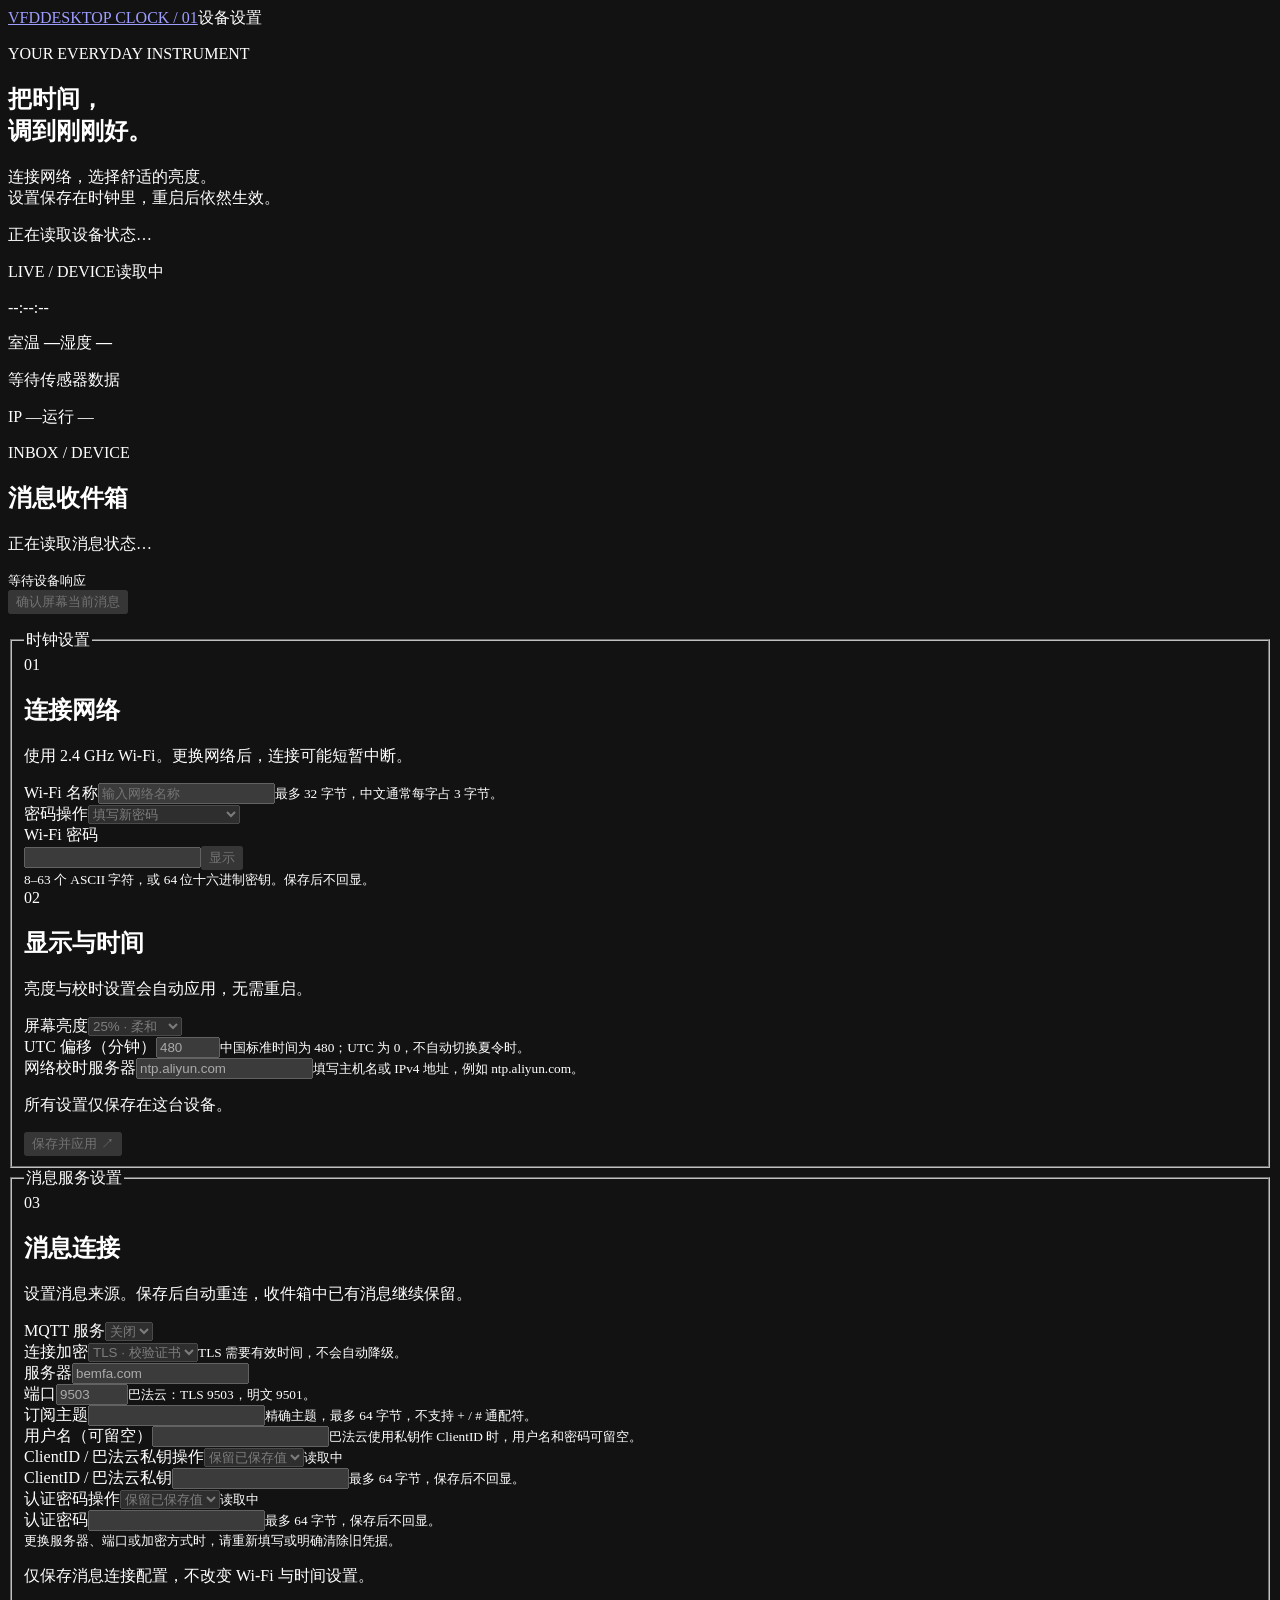
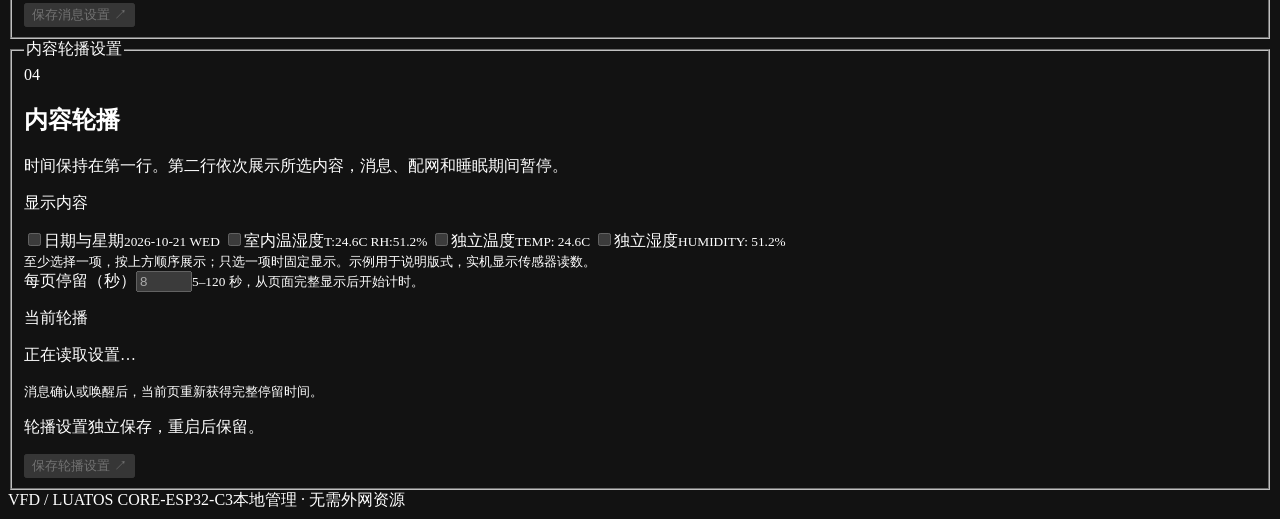
==== web/index.html @ 8df6ee5a "feat(时钟): 实现模块化固件、网页管理与消息轮播 实现时钟校时、AHT10 采样、VFD 动画与睡眠唤醒、本地配网、MQTT 消息确认及内容轮播管理。 包含主机测试、网页交互测试和离线动画预览；" ====
<!doctype html>
<html lang="zh-CN">
<head><meta charset="utf-8"><meta name="viewport" content="width=device-width,initial-scale=1"><meta name="color-scheme" content="dark"><title>VFD · 桌面时钟</title><link rel="stylesheet" href="/style.css"><script src="/app.js" defer></script></head>
<body>
<main>
  <header><a class="brand" href="/">VFD<span>DESKTOP CLOCK / 01</span></a><span class="tag">设备设置</span></header>
  <section class="overview" aria-labelledby="title">
    <div class="intro"><p class="eyebrow">YOUR EVERYDAY INSTRUMENT</p><h1 id="title">把时间，<br>调到刚刚好。</h1><p class="description">连接网络，选择舒适的亮度。<br>设置保存在时钟里，重启后依然生效。</p><p id="connection" class="connection" role="status">正在读取设备状态…</p></div>
    <div class="instrument" aria-label="设备实时状态"><div class="instrument-top"><span>LIVE / DEVICE</span><span id="network-label">读取中</span></div><p id="clock" class="clock">--:--:--</p><div class="readings"><span>室温 <strong id="temperature">—</strong></span><span>湿度 <strong id="humidity">—</strong></span></div><p id="sensor-note" class="instrument-note">等待传感器数据</p><div class="instrument-bottom"><span id="address">IP —</span><span id="uptime">运行 —</span></div></div>
  </section>
  <section class="message-panel" aria-labelledby="messages-title"><div><p class="eyebrow">INBOX / DEVICE</p><h2 id="messages-title">消息收件箱</h2><p id="mqtt-status" role="status">正在读取消息状态…</p><small id="message-status">等待设备响应</small></div><div class="message-actions"><button type="button" id="ack-message" disabled>确认屏幕当前消息</button><p id="ack-result" role="status" aria-live="polite"></p></div></section>
  <form id="settings" autocomplete="off">
    <fieldset id="fields" disabled><legend class="sr-only">时钟设置</legend>
      <section class="setting-section" aria-labelledby="network-title"><div class="section-heading"><span class="number">01</span><div><h2 id="network-title">连接网络</h2><p>使用 2.4 GHz Wi-Fi。更换网络后，连接可能短暂中断。</p></div></div>
        <div class="inputs"><div class="field"><label for="ssid">Wi-Fi 名称</label><input id="ssid" name="ssid" maxlength="32" required autocomplete="off" placeholder="输入网络名称"><small>最多 32 字节，中文通常每字占 3 字节。</small></div><div class="field"><label for="password-mode">密码操作</label><select id="password-mode" name="password_mode"><option value="replace">填写新密码</option><option value="keep">保留已保存的密码</option><option value="open">连接无密码的开放网络</option></select></div><div class="field wide" id="password-field"><label for="password">Wi-Fi 密码</label><div class="password-input"><input id="password" type="password" name="password" maxlength="64" autocomplete="new-password"><button type="button" id="toggle-password" aria-controls="password" aria-pressed="false">显示</button></div><small>8–63 个 ASCII 字符，或 64 位十六进制密钥。保存后不回显。</small></div></div>
      </section>
      <section class="setting-section" aria-labelledby="display-title"><div class="section-heading"><span class="number">02</span><div><h2 id="display-title">显示与时间</h2><p>亮度与校时设置会自动应用，无需重启。</p></div></div>
        <div class="inputs"><div class="field"><label for="brightness">屏幕亮度</label><select id="brightness" name="brightness"><option value="1">25% · 柔和</option><option value="2">50% · 日常</option><option value="3">75% · 明亮</option><option value="4">100% · 最亮</option></select></div><div class="field"><label for="offset">UTC 偏移（分钟）</label><input id="offset" name="offset" type="number" min="-720" max="840" step="1" value="480" required><small>中国标准时间为 480；UTC 为 0，不自动切换夏令时。</small></div><div class="field wide"><label for="ntp">网络校时服务器</label><input id="ntp" name="ntp" maxlength="63" value="ntp.aliyun.com" required spellcheck="false" autocapitalize="none"><small>填写主机名或 IPv4 地址，例如 ntp.aliyun.com。</small></div></div>
      </section>
      <div class="save-bar"><p id="result" role="status" aria-live="polite">所有设置仅保存在这台设备。</p><button class="primary" type="submit" id="save">保存并应用 <span aria-hidden="true">↗</span></button></div>
    </fieldset>
  </form>

  <form id="mqtt-settings" autocomplete="off">
    <fieldset id="mqtt-fields" disabled><legend class="sr-only">消息服务设置</legend>
      <section class="setting-section" aria-labelledby="mqtt-title"><div class="section-heading"><span class="number">03</span><div><h2 id="mqtt-title">消息连接</h2><p>设置消息来源。保存后自动重连，收件箱中已有消息继续保留。</p></div></div>
        <div class="inputs">
          <div class="field"><label for="mqtt-enabled">MQTT 服务</label><select id="mqtt-enabled"><option value="0">关闭</option><option value="1">启用</option></select></div>
          <div class="field"><label for="mqtt-tls">连接加密</label><select id="mqtt-tls"><option value="1">TLS · 校验证书</option><option value="0">明文 TCP</option></select><small>TLS 需要有效时间，不会自动降级。</small></div>
          <div class="field"><label for="mqtt-host">服务器</label><input id="mqtt-host" maxlength="63" required spellcheck="false" autocapitalize="none" value="bemfa.com"></div>
          <div class="field"><label for="mqtt-port">端口</label><input id="mqtt-port" type="number" min="1" max="65535" step="1" value="9503" required><small>巴法云：TLS 9503，明文 9501。</small></div>
          <div class="field wide"><label for="mqtt-topic">订阅主题</label><input id="mqtt-topic" maxlength="64" spellcheck="false" autocapitalize="none"><small>精确主题，最多 64 字节，不支持 + / # 通配符。</small></div>
          <div class="field wide"><label for="mqtt-username">用户名（可留空）</label><input id="mqtt-username" maxlength="64" spellcheck="false" autocapitalize="none"><small>巴法云使用私钥作 ClientID 时，用户名和密码可留空。</small></div>
          <div class="field"><label for="mqtt-client-id-mode">ClientID / 巴法云私钥操作</label><select id="mqtt-client-id-mode"><option value="keep">保留已保存值</option><option value="replace">填写新值</option><option value="clear">清除</option></select><small id="mqtt-client-id-note">读取中</small></div>
          <div class="field" id="mqtt-client-id-field"><label for="mqtt-client-id">ClientID / 巴法云私钥</label><input id="mqtt-client-id" type="password" maxlength="64" autocomplete="new-password"><small>最多 64 字节，保存后不回显。</small></div>
          <div class="field"><label for="mqtt-password-mode">认证密码操作</label><select id="mqtt-password-mode"><option value="keep">保留已保存值</option><option value="replace">填写新值</option><option value="clear">清除</option></select><small id="mqtt-password-note">读取中</small></div>
          <div class="field" id="mqtt-password-field"><label for="mqtt-password">认证密码</label><input id="mqtt-password" type="password" maxlength="64" autocomplete="new-password"><small>最多 64 字节，保存后不回显。</small></div>
          <small class="wide">更换服务器、端口或加密方式时，请重新填写或明确清除旧凭据。</small>
        </div>
      </section>
      <div class="save-bar"><p id="mqtt-result" role="status" aria-live="polite">仅保存消息连接配置，不改变 Wi-Fi 与时间设置。</p><button class="primary" type="submit" id="mqtt-save">保存消息设置 <span aria-hidden="true">↗</span></button></div>
    </fieldset>
  </form>
  <form id="rotation-settings" autocomplete="off">
    <fieldset id="rotation-fields" disabled><legend class="sr-only">内容轮播设置</legend>
      <section class="setting-section" aria-labelledby="rotation-title"><div class="section-heading"><span class="number">04</span><div><h2 id="rotation-title">内容轮播</h2><p>时间保持在第一行。第二行依次展示所选内容，消息、配网和睡眠期间暂停。</p></div></div>
        <div class="inputs">
          <div class="field wide"><p class="field-label" id="rotation-pages-label">显示内容</p><div class="page-options" role="group" aria-labelledby="rotation-pages-label">
            <label class="page-option" for="page-date"><input type="checkbox" id="page-date" value="1"><span>日期与星期<small>2026-10-21 WED</small></span></label>
            <label class="page-option" for="page-indoor"><input type="checkbox" id="page-indoor" value="2"><span>室内温湿度<small>T:24.6C RH:51.2%</small></span></label>
            <label class="page-option" for="page-temperature"><input type="checkbox" id="page-temperature" value="4"><span>独立温度<small>TEMP: 24.6C</small></span></label>
            <label class="page-option" for="page-humidity"><input type="checkbox" id="page-humidity" value="8"><span>独立湿度<small>HUMIDITY: 51.2%</small></span></label>
          </div><small>至少选择一项，按上方顺序展示；只选一项时固定显示。示例用于说明版式，实机显示传感器读数。</small></div>
          <div class="field"><label for="rotation-hold">每页停留（秒）</label><input id="rotation-hold" type="number" min="5" max="120" step="1" value="8" required><small>5–120 秒，从页面完整显示后开始计时。</small></div>
          <div class="field"><p class="field-label">当前轮播</p><p id="rotation-status" role="status">正在读取设置…</p><small>消息确认或唤醒后，当前页重新获得完整停留时间。</small></div>
        </div>
      </section>
      <div class="save-bar"><p id="rotation-result" role="status" aria-live="polite">轮播设置独立保存，重启后保留。</p><button class="primary" type="submit" id="rotation-save">保存轮播设置 <span aria-hidden="true">↗</span></button></div>
    </fieldset>
  </form>
  <footer><span>VFD / LUATOS CORE-ESP32-C3</span><span>本地管理 · 无需外网资源</span></footer>
</main>
</body></html>
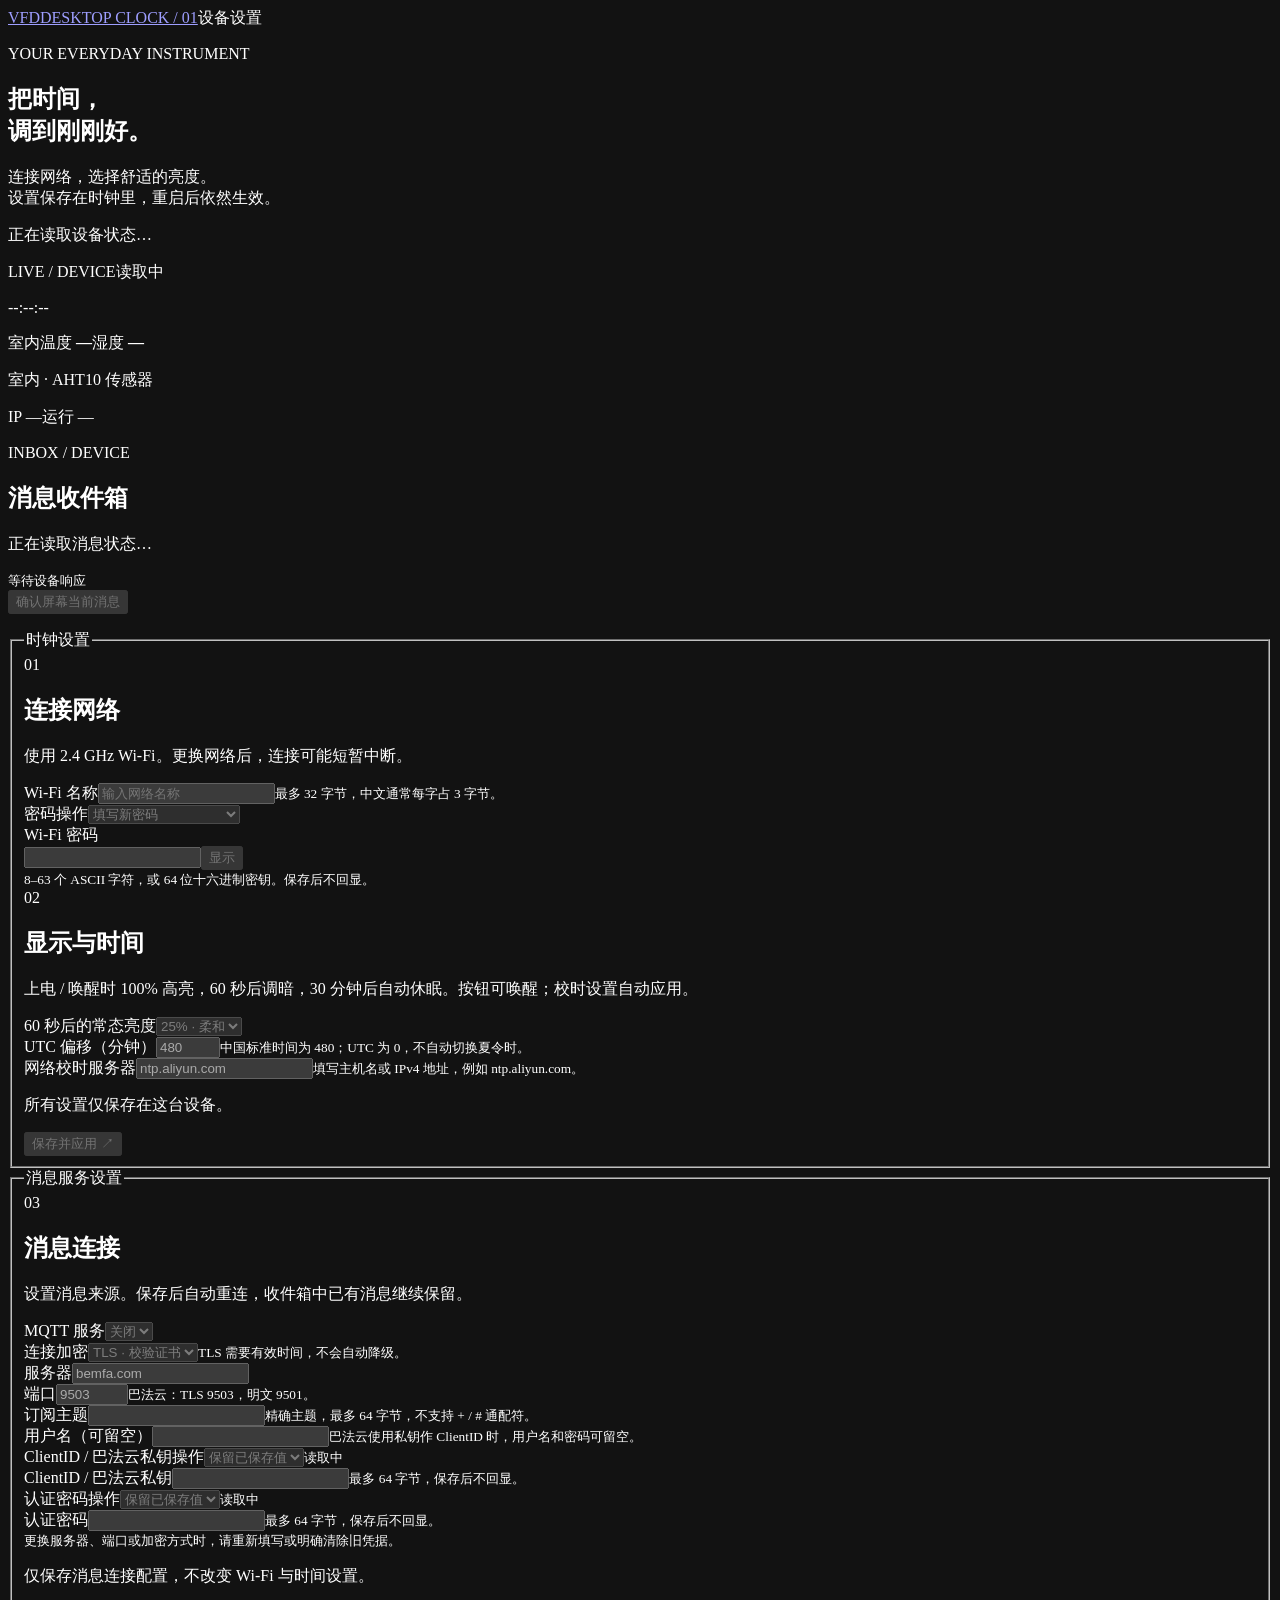
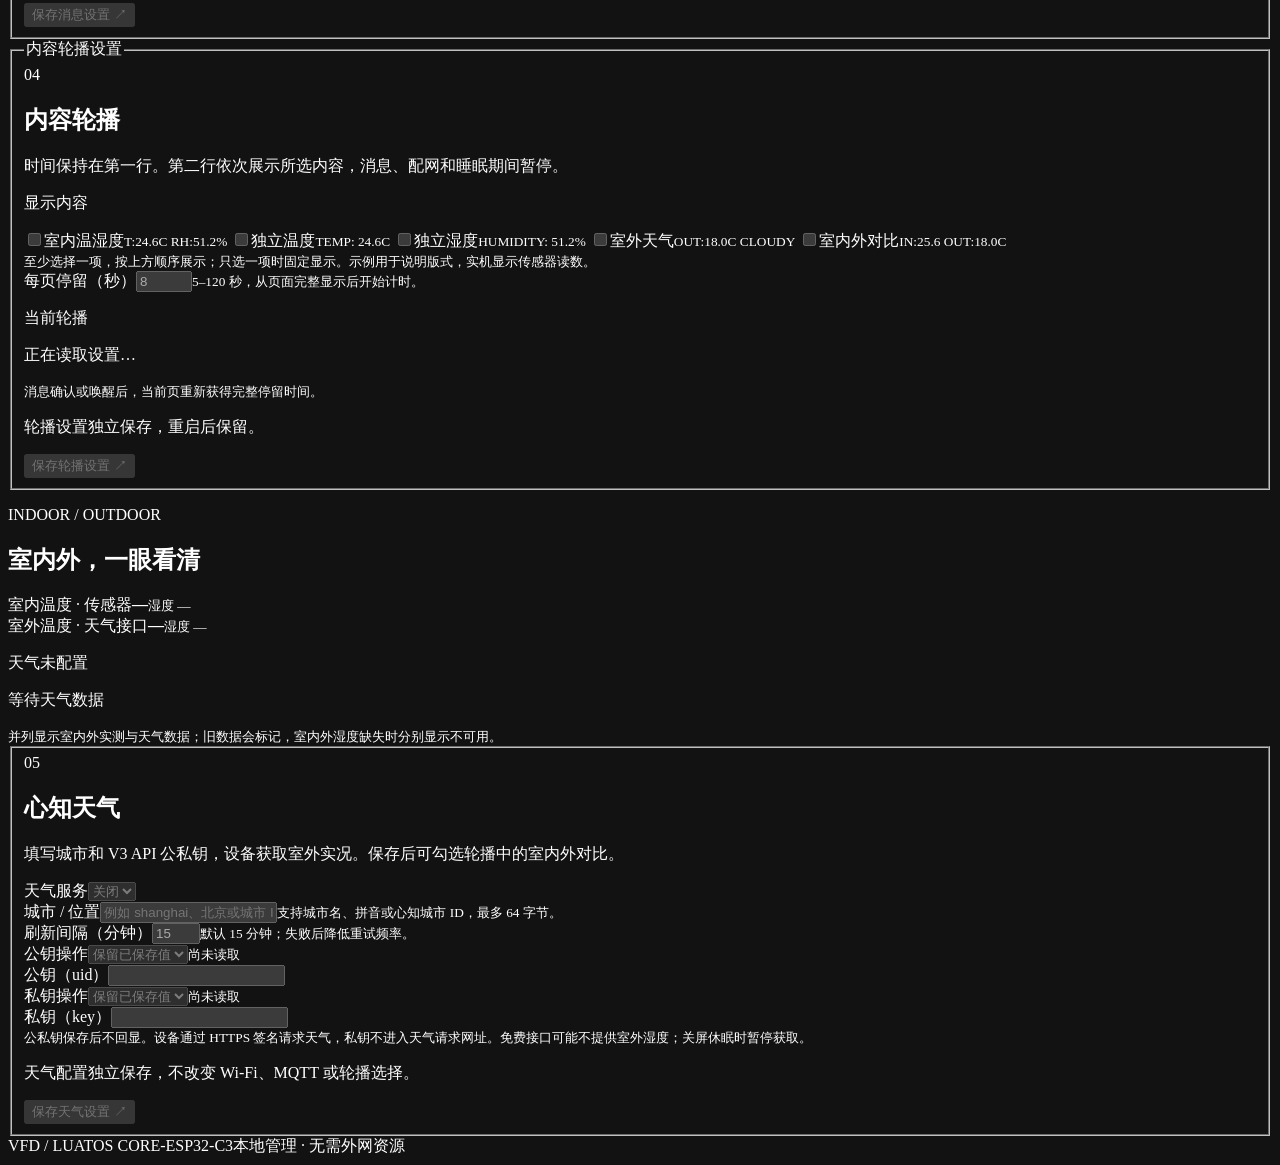
==== commit 855effec: "Improve sensor recovery, weather integration and clock display" ====
--- a/web/index.html
+++ b/web/index.html
@@ -6,7 +6,7 @@
   <header><a class="brand" href="/">VFD<span>DESKTOP CLOCK / 01</span></a><span class="tag">设备设置</span></header>
   <section class="overview" aria-labelledby="title">
     <div class="intro"><p class="eyebrow">YOUR EVERYDAY INSTRUMENT</p><h1 id="title">把时间，<br>调到刚刚好。</h1><p class="description">连接网络，选择舒适的亮度。<br>设置保存在时钟里，重启后依然生效。</p><p id="connection" class="connection" role="status">正在读取设备状态…</p></div>
-    <div class="instrument" aria-label="设备实时状态"><div class="instrument-top"><span>LIVE / DEVICE</span><span id="network-label">读取中</span></div><p id="clock" class="clock">--:--:--</p><div class="readings"><span>室温 <strong id="temperature">—</strong></span><span>湿度 <strong id="humidity">—</strong></span></div><p id="sensor-note" class="instrument-note">等待传感器数据</p><div class="instrument-bottom"><span id="address">IP —</span><span id="uptime">运行 —</span></div></div>
+    <div class="instrument" aria-label="设备实时状态"><div class="instrument-top"><span>LIVE / DEVICE</span><span id="network-label">读取中</span></div><p id="clock" class="clock">--:--:--</p><div class="readings"><span>室内温度 <strong id="temperature">—</strong></span><span>湿度 <strong id="humidity">—</strong></span></div><p id="sensor-note" class="instrument-note">室内 · AHT10 传感器</p><div class="instrument-bottom"><span id="address">IP —</span><span id="uptime">运行 —</span></div></div>
   </section>
   <section class="message-panel" aria-labelledby="messages-title"><div><p class="eyebrow">INBOX / DEVICE</p><h2 id="messages-title">消息收件箱</h2><p id="mqtt-status" role="status">正在读取消息状态…</p><small id="message-status">等待设备响应</small></div><div class="message-actions"><button type="button" id="ack-message" disabled>确认屏幕当前消息</button><p id="ack-result" role="status" aria-live="polite"></p></div></section>
   <form id="settings" autocomplete="off">
@@ -14,8 +14,8 @@
       <section class="setting-section" aria-labelledby="network-title"><div class="section-heading"><span class="number">01</span><div><h2 id="network-title">连接网络</h2><p>使用 2.4 GHz Wi-Fi。更换网络后，连接可能短暂中断。</p></div></div>
         <div class="inputs"><div class="field"><label for="ssid">Wi-Fi 名称</label><input id="ssid" name="ssid" maxlength="32" required autocomplete="off" placeholder="输入网络名称"><small>最多 32 字节，中文通常每字占 3 字节。</small></div><div class="field"><label for="password-mode">密码操作</label><select id="password-mode" name="password_mode"><option value="replace">填写新密码</option><option value="keep">保留已保存的密码</option><option value="open">连接无密码的开放网络</option></select></div><div class="field wide" id="password-field"><label for="password">Wi-Fi 密码</label><div class="password-input"><input id="password" type="password" name="password" maxlength="64" autocomplete="new-password"><button type="button" id="toggle-password" aria-controls="password" aria-pressed="false">显示</button></div><small>8–63 个 ASCII 字符，或 64 位十六进制密钥。保存后不回显。</small></div></div>
       </section>
-      <section class="setting-section" aria-labelledby="display-title"><div class="section-heading"><span class="number">02</span><div><h2 id="display-title">显示与时间</h2><p>亮度与校时设置会自动应用，无需重启。</p></div></div>
-        <div class="inputs"><div class="field"><label for="brightness">屏幕亮度</label><select id="brightness" name="brightness"><option value="1">25% · 柔和</option><option value="2">50% · 日常</option><option value="3">75% · 明亮</option><option value="4">100% · 最亮</option></select></div><div class="field"><label for="offset">UTC 偏移（分钟）</label><input id="offset" name="offset" type="number" min="-720" max="840" step="1" value="480" required><small>中国标准时间为 480；UTC 为 0，不自动切换夏令时。</small></div><div class="field wide"><label for="ntp">网络校时服务器</label><input id="ntp" name="ntp" maxlength="63" value="ntp.aliyun.com" required spellcheck="false" autocapitalize="none"><small>填写主机名或 IPv4 地址，例如 ntp.aliyun.com。</small></div></div>
+      <section class="setting-section" aria-labelledby="display-title"><div class="section-heading"><span class="number">02</span><div><h2 id="display-title">显示与时间</h2><p>上电 / 唤醒时 100% 高亮，60 秒后调暗，30 分钟后自动休眠。按钮可唤醒；校时设置自动应用。</p></div></div>
+        <div class="inputs"><div class="field"><label for="brightness">60 秒后的常态亮度</label><select id="brightness" name="brightness"><option value="1">25% · 柔和</option><option value="2">50% · 日常</option><option value="3">75% · 明亮</option></select></div><div class="field"><label for="offset">UTC 偏移（分钟）</label><input id="offset" name="offset" type="number" min="-720" max="840" step="1" value="480" required><small>中国标准时间为 480；UTC 为 0，不自动切换夏令时。</small></div><div class="field wide"><label for="ntp">网络校时服务器</label><input id="ntp" name="ntp" maxlength="63" value="ntp.aliyun.com" required spellcheck="false" autocapitalize="none"><small>填写主机名或 IPv4 地址，例如 ntp.aliyun.com。</small></div></div>
       </section>
       <div class="save-bar"><p id="result" role="status" aria-live="polite">所有设置仅保存在这台设备。</p><button class="primary" type="submit" id="save">保存并应用 <span aria-hidden="true">↗</span></button></div>
     </fieldset>
@@ -46,10 +46,11 @@
       <section class="setting-section" aria-labelledby="rotation-title"><div class="section-heading"><span class="number">04</span><div><h2 id="rotation-title">内容轮播</h2><p>时间保持在第一行。第二行依次展示所选内容，消息、配网和睡眠期间暂停。</p></div></div>
         <div class="inputs">
           <div class="field wide"><p class="field-label" id="rotation-pages-label">显示内容</p><div class="page-options" role="group" aria-labelledby="rotation-pages-label">
-            <label class="page-option" for="page-date"><input type="checkbox" id="page-date" value="1"><span>日期与星期<small>2026-10-21 WED</small></span></label>
             <label class="page-option" for="page-indoor"><input type="checkbox" id="page-indoor" value="2"><span>室内温湿度<small>T:24.6C RH:51.2%</small></span></label>
             <label class="page-option" for="page-temperature"><input type="checkbox" id="page-temperature" value="4"><span>独立温度<small>TEMP: 24.6C</small></span></label>
             <label class="page-option" for="page-humidity"><input type="checkbox" id="page-humidity" value="8"><span>独立湿度<small>HUMIDITY: 51.2%</small></span></label>
+            <label class="page-option" for="page-outdoor"><input type="checkbox" id="page-outdoor" value="16"><span>室外天气<small>OUT:18.0C CLOUDY</small></span></label>
+            <label class="page-option" for="page-comparison"><input type="checkbox" id="page-comparison" value="32"><span>室内外对比<small>IN:25.6 OUT:18.0C</small></span></label>
           </div><small>至少选择一项，按上方顺序展示；只选一项时固定显示。示例用于说明版式，实机显示传感器读数。</small></div>
           <div class="field"><label for="rotation-hold">每页停留（秒）</label><input id="rotation-hold" type="number" min="5" max="120" step="1" value="8" required><small>5–120 秒，从页面完整显示后开始计时。</small></div>
           <div class="field"><p class="field-label">当前轮播</p><p id="rotation-status" role="status">正在读取设置…</p><small>消息确认或唤醒后，当前页重新获得完整停留时间。</small></div>
@@ -58,6 +59,26 @@
       <div class="save-bar"><p id="rotation-result" role="status" aria-live="polite">轮播设置独立保存，重启后保留。</p><button class="primary" type="submit" id="rotation-save">保存轮播设置 <span aria-hidden="true">↗</span></button></div>
     </fieldset>
   </form>
+  <section class="weather-overview" aria-labelledby="comparison-title">
+    <p class="eyebrow">INDOOR / OUTDOOR</p><h2 id="comparison-title">室内外，一眼看清</h2>
+    <div class="comparison-grid"><div><span>室内温度 · 传感器</span><strong id="indoor-comparison">—</strong><small id="indoor-comparison-humidity">湿度 —</small></div><div><span>室外温度 · 天气接口</span><strong id="outdoor-temperature">—</strong><small id="outdoor-comparison-humidity">湿度 —</small></div></div>
+    <p id="weather-status" role="status">天气未配置</p><p id="weather-observation">等待天气数据</p><small>并列显示室内外实测与天气数据；旧数据会标记，室内外湿度缺失时分别显示不可用。</small>
+  </section>
+  <form id="weather-settings"><fieldset id="weather-fields" disabled>
+    <section class="setting-section" aria-labelledby="weather-title"><div class="section-heading"><span class="number">05</span><div><h2 id="weather-title">心知天气</h2><p>填写城市和 V3 API 公私钥，设备获取室外实况。保存后可勾选轮播中的室内外对比。</p></div></div>
+      <div class="inputs">
+        <div class="field"><label for="weather-enabled">天气服务</label><select id="weather-enabled"><option value="0">关闭</option><option value="1">启用</option></select></div>
+        <div class="field"><label for="weather-location">城市 / 位置</label><input id="weather-location" maxlength="64" placeholder="例如 shanghai、北京或城市 ID" autocomplete="off"><small>支持城市名、拼音或心知城市 ID，最多 64 字节。</small></div>
+        <div class="field"><label for="weather-refresh">刷新间隔（分钟）</label><input id="weather-refresh" type="number" min="5" max="60" step="1" value="15" required><small>默认 15 分钟；失败后降低重试频率。</small></div>
+        <div class="field"><label for="weather-public-mode">公钥操作</label><select id="weather-public-mode"><option value="keep">保留已保存值</option><option value="replace">填写新值</option><option value="clear">清除</option></select><small id="weather-public-note">尚未读取</small></div>
+        <div class="field" id="weather-public-field"><label for="weather-public">公钥（uid）</label><input id="weather-public" type="password" maxlength="64" autocomplete="new-password" spellcheck="false" autocapitalize="none"></div>
+        <div class="field"><label for="weather-private-mode">私钥操作</label><select id="weather-private-mode"><option value="keep">保留已保存值</option><option value="replace">填写新值</option><option value="clear">清除</option></select><small id="weather-private-note">尚未读取</small></div>
+        <div class="field" id="weather-private-field"><label for="weather-private">私钥（key）</label><input id="weather-private" type="password" maxlength="64" autocomplete="new-password" spellcheck="false" autocapitalize="none"></div>
+        <small class="wide">公私钥保存后不回显。设备通过 HTTPS 签名请求天气，私钥不进入天气请求网址。免费接口可能不提供室外湿度；关屏休眠时暂停获取。</small>
+      </div>
+    </section>
+    <div class="save-bar"><p id="weather-result" role="status" aria-live="polite">天气配置独立保存，不改变 Wi-Fi、MQTT 或轮播选择。</p><button class="primary" type="submit" id="weather-save">保存天气设置 <span aria-hidden="true">↗</span></button></div>
+  </fieldset></form>
   <footer><span>VFD / LUATOS CORE-ESP32-C3</span><span>本地管理 · 无需外网资源</span></footer>
 </main>
 </body></html>
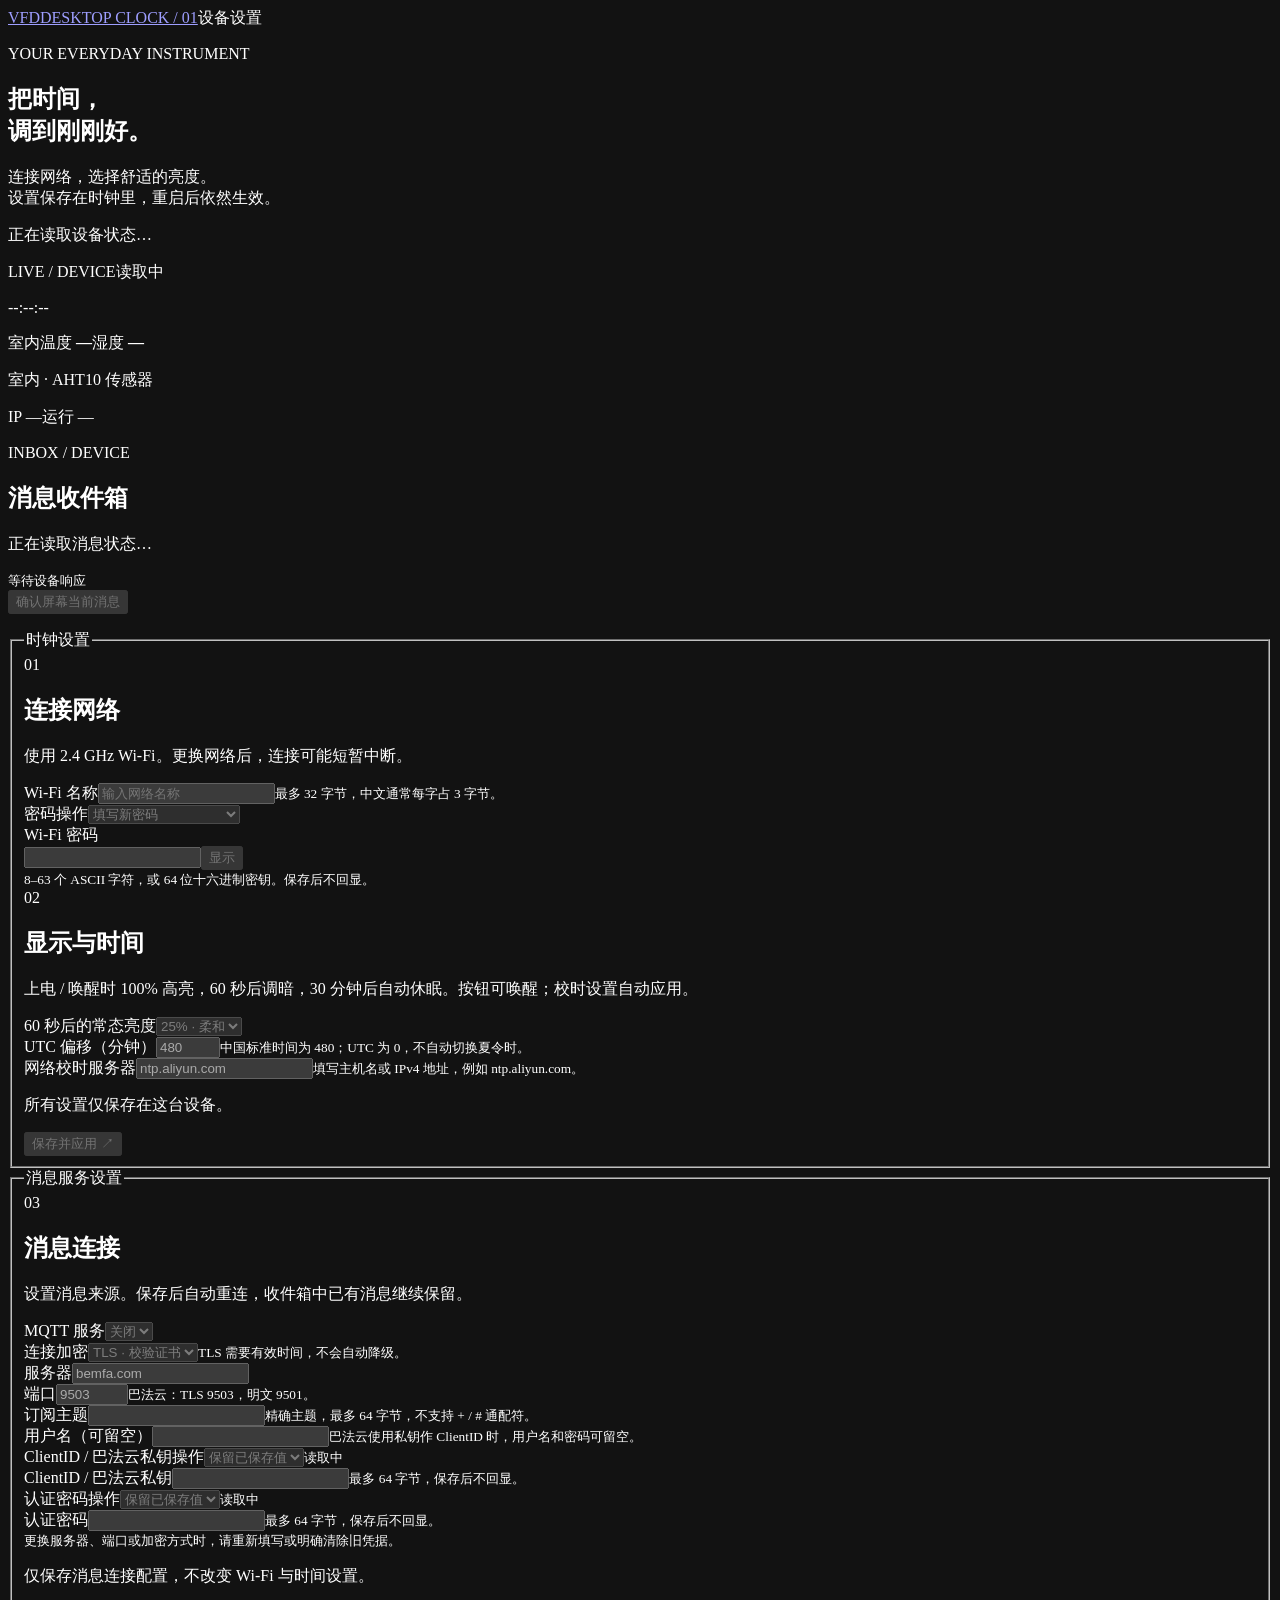
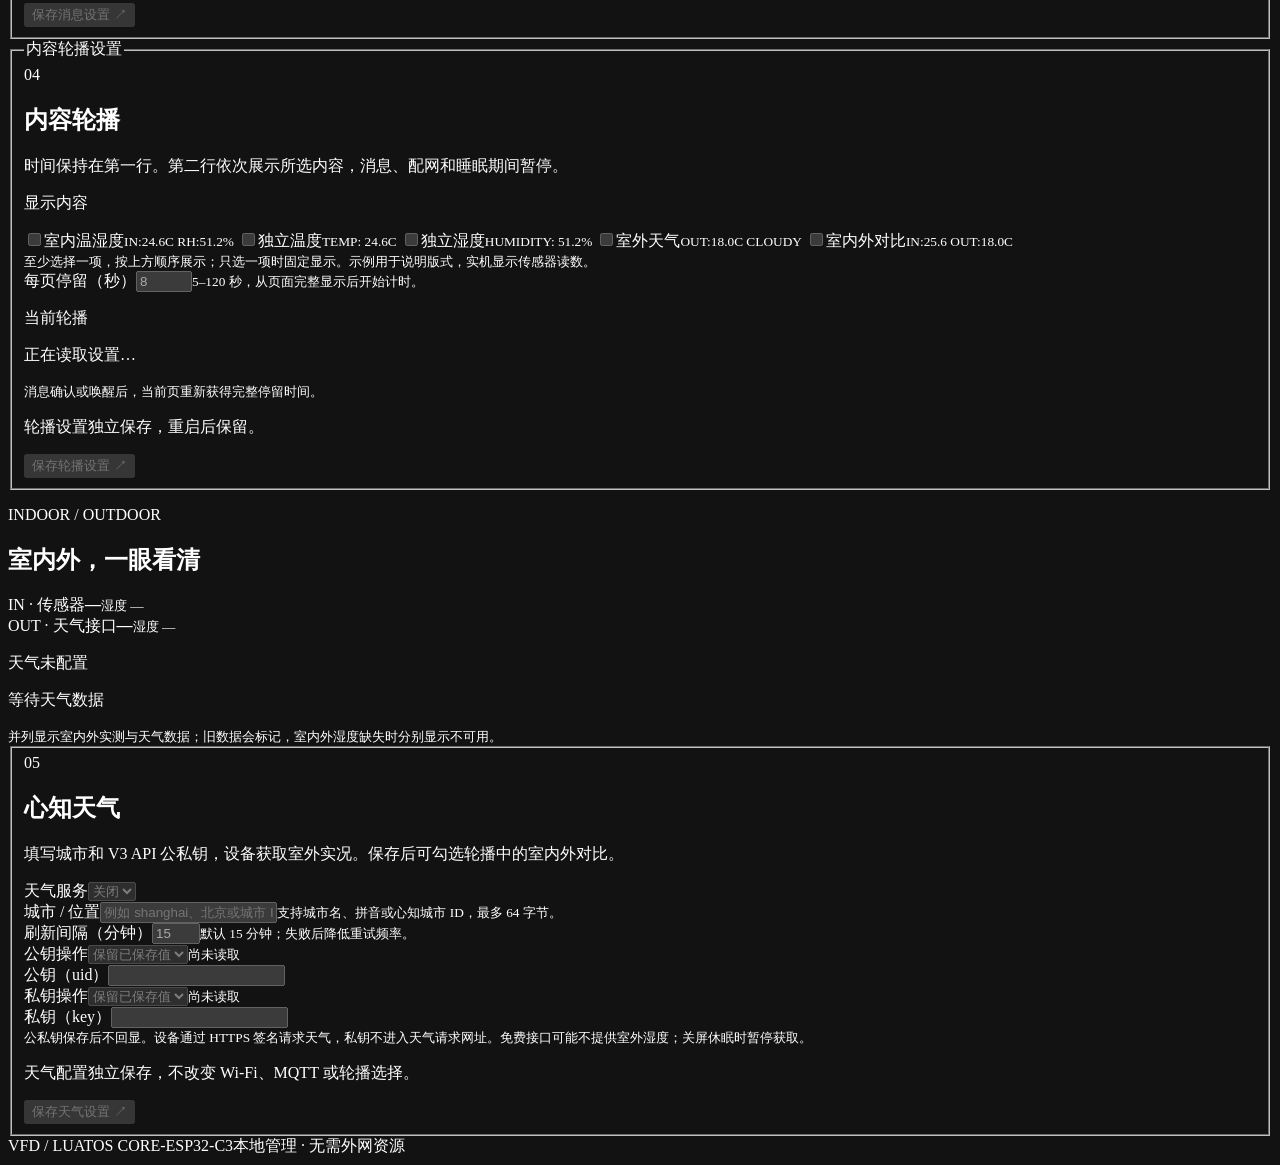
==== commit 02f71559: "Unify IN/OUT labels and show access key with startup IP" ====
--- a/web/index.html
+++ b/web/index.html
@@ -46,7 +46,7 @@
       <section class="setting-section" aria-labelledby="rotation-title"><div class="section-heading"><span class="number">04</span><div><h2 id="rotation-title">内容轮播</h2><p>时间保持在第一行。第二行依次展示所选内容，消息、配网和睡眠期间暂停。</p></div></div>
         <div class="inputs">
           <div class="field wide"><p class="field-label" id="rotation-pages-label">显示内容</p><div class="page-options" role="group" aria-labelledby="rotation-pages-label">
-            <label class="page-option" for="page-indoor"><input type="checkbox" id="page-indoor" value="2"><span>室内温湿度<small>T:24.6C RH:51.2%</small></span></label>
+            <label class="page-option" for="page-indoor"><input type="checkbox" id="page-indoor" value="2"><span>室内温湿度<small>IN:24.6C RH:51.2%</small></span></label>
             <label class="page-option" for="page-temperature"><input type="checkbox" id="page-temperature" value="4"><span>独立温度<small>TEMP: 24.6C</small></span></label>
             <label class="page-option" for="page-humidity"><input type="checkbox" id="page-humidity" value="8"><span>独立湿度<small>HUMIDITY: 51.2%</small></span></label>
             <label class="page-option" for="page-outdoor"><input type="checkbox" id="page-outdoor" value="16"><span>室外天气<small>OUT:18.0C CLOUDY</small></span></label>
@@ -61,7 +61,7 @@
   </form>
   <section class="weather-overview" aria-labelledby="comparison-title">
     <p class="eyebrow">INDOOR / OUTDOOR</p><h2 id="comparison-title">室内外，一眼看清</h2>
-    <div class="comparison-grid"><div><span>室内温度 · 传感器</span><strong id="indoor-comparison">—</strong><small id="indoor-comparison-humidity">湿度 —</small></div><div><span>室外温度 · 天气接口</span><strong id="outdoor-temperature">—</strong><small id="outdoor-comparison-humidity">湿度 —</small></div></div>
+    <div class="comparison-grid"><div><span>IN · 传感器</span><strong id="indoor-comparison">—</strong><small id="indoor-comparison-humidity">湿度 —</small></div><div><span>OUT · 天气接口</span><strong id="outdoor-temperature">—</strong><small id="outdoor-comparison-humidity">湿度 —</small></div></div>
     <p id="weather-status" role="status">天气未配置</p><p id="weather-observation">等待天气数据</p><small>并列显示室内外实测与天气数据；旧数据会标记，室内外湿度缺失时分别显示不可用。</small>
   </section>
   <form id="weather-settings"><fieldset id="weather-fields" disabled>
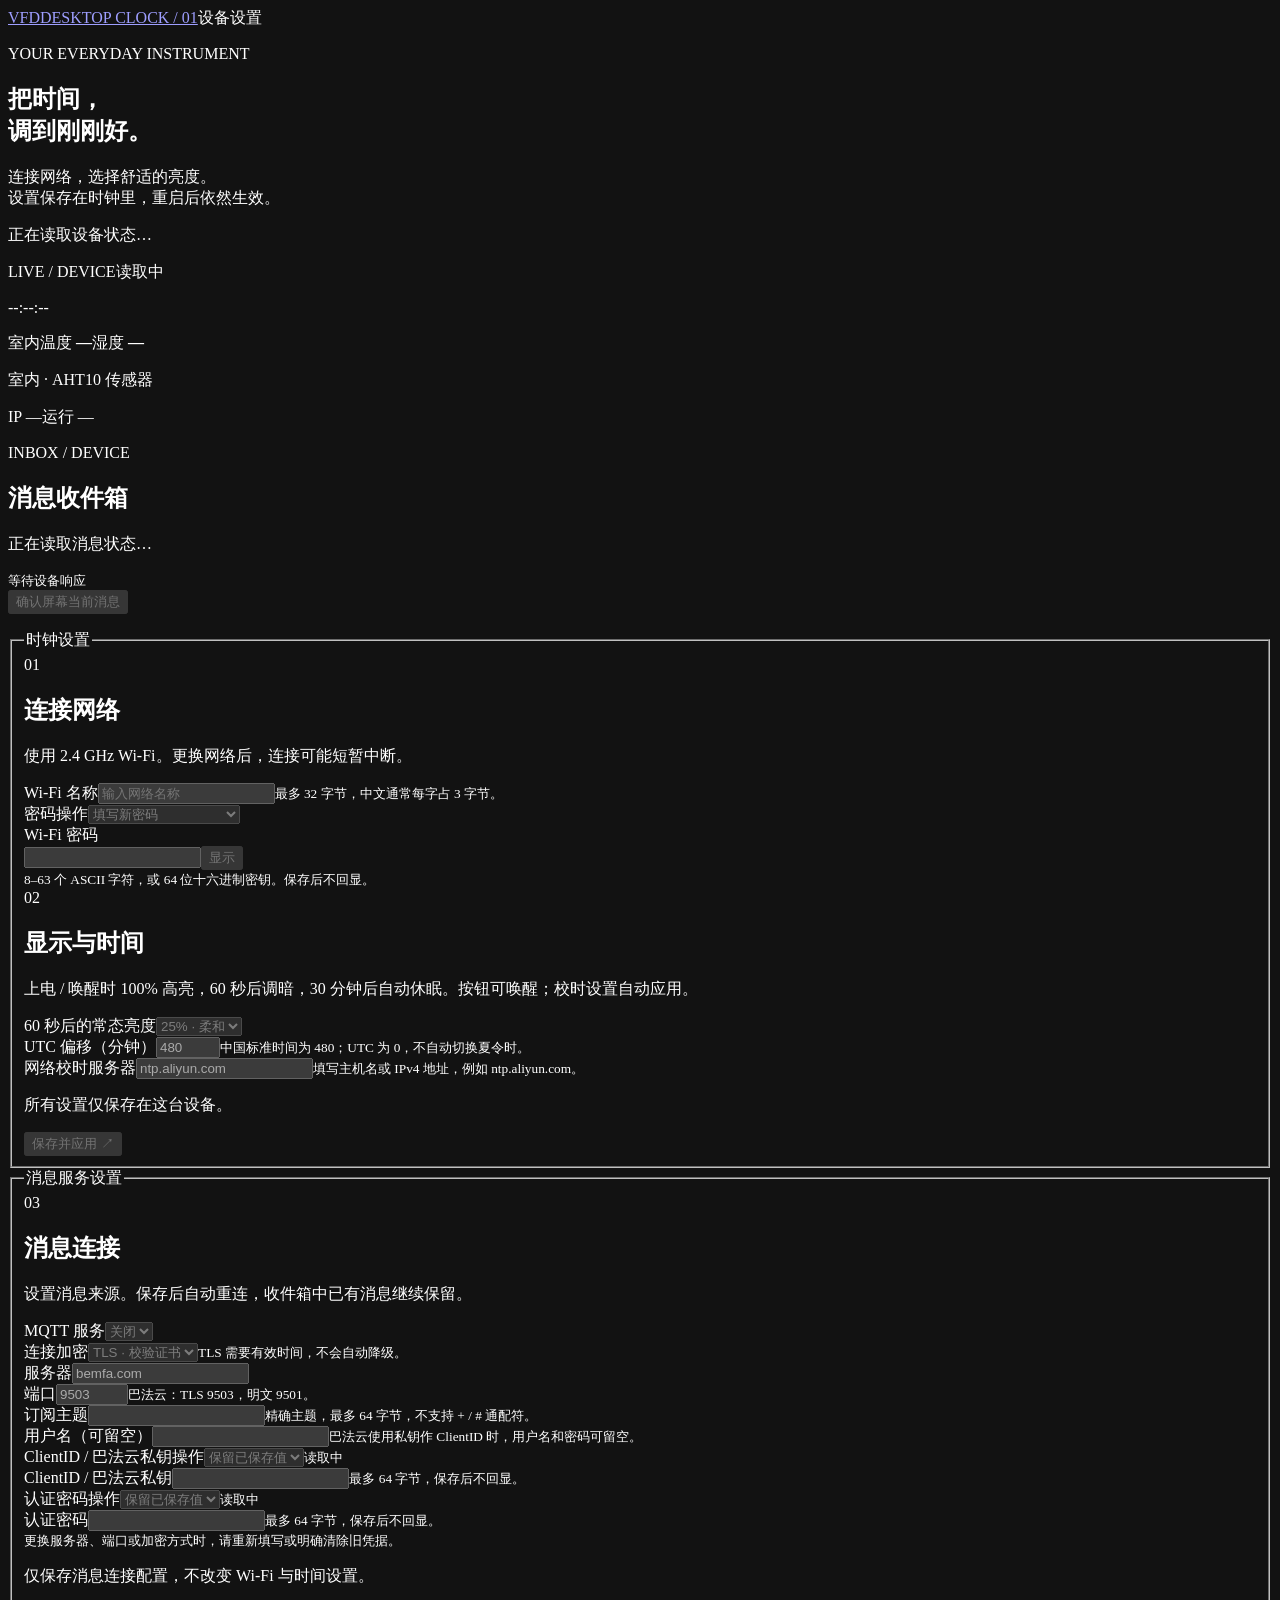
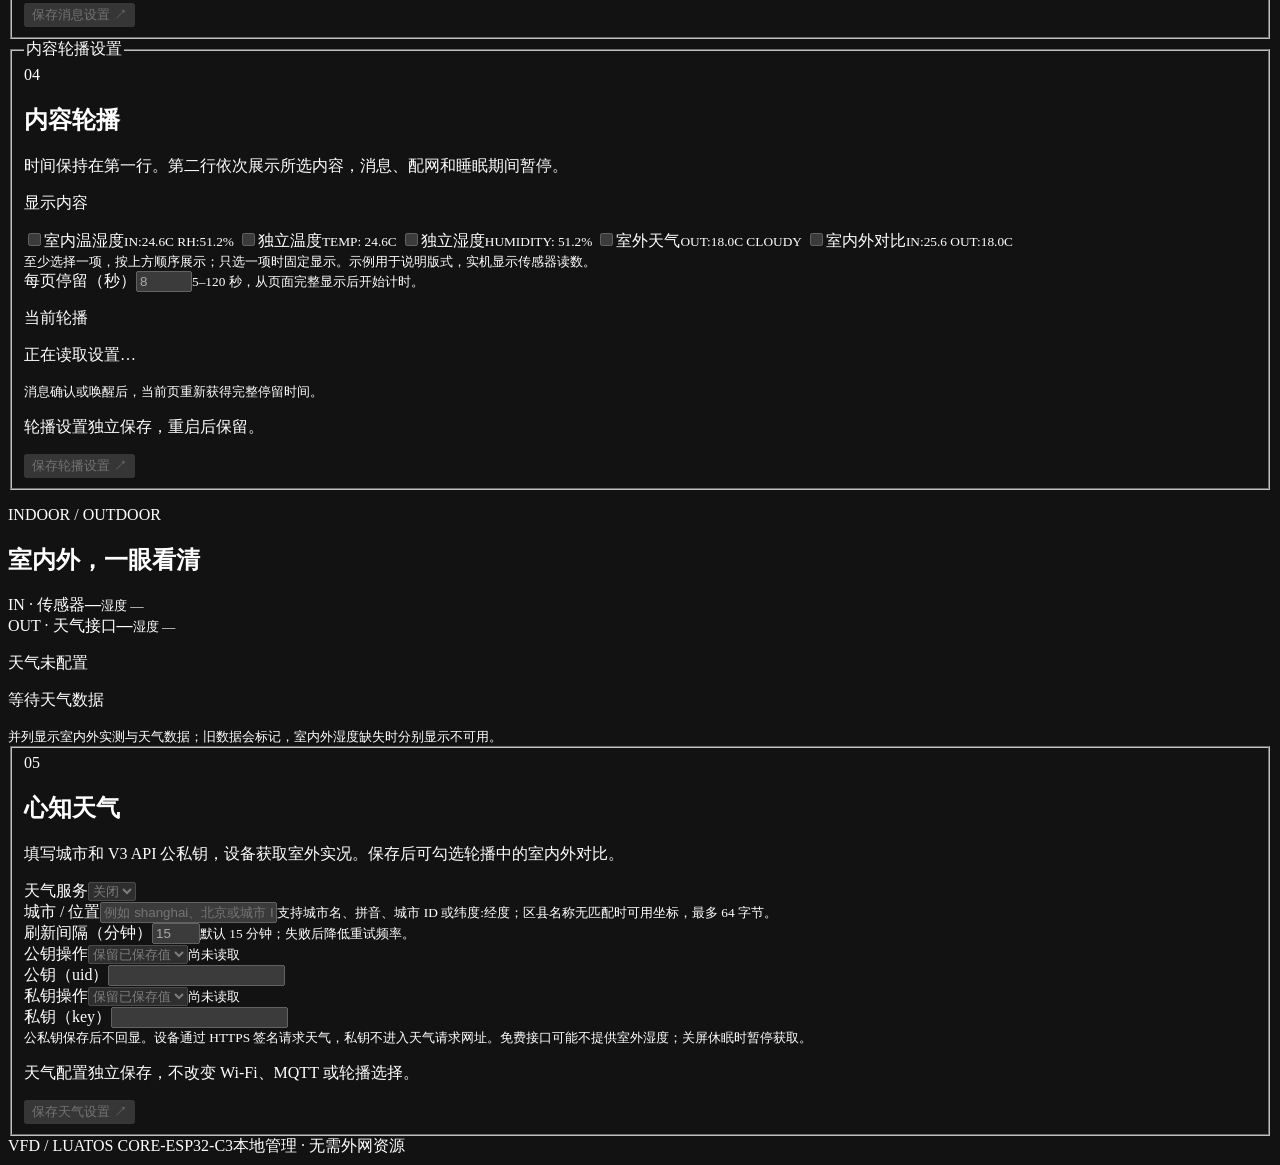
==== commit 88c1dcd0: "Fix MQTT TLS recursion and expose weather API errors" ====
--- a/web/index.html
+++ b/web/index.html
@@ -68,7 +68,7 @@
     <section class="setting-section" aria-labelledby="weather-title"><div class="section-heading"><span class="number">05</span><div><h2 id="weather-title">心知天气</h2><p>填写城市和 V3 API 公私钥，设备获取室外实况。保存后可勾选轮播中的室内外对比。</p></div></div>
       <div class="inputs">
         <div class="field"><label for="weather-enabled">天气服务</label><select id="weather-enabled"><option value="0">关闭</option><option value="1">启用</option></select></div>
-        <div class="field"><label for="weather-location">城市 / 位置</label><input id="weather-location" maxlength="64" placeholder="例如 shanghai、北京或城市 ID" autocomplete="off"><small>支持城市名、拼音或心知城市 ID，最多 64 字节。</small></div>
+        <div class="field"><label for="weather-location">城市 / 位置</label><input id="weather-location" maxlength="64" placeholder="例如 shanghai、北京或城市 ID" autocomplete="off"><small>支持城市名、拼音、城市 ID 或纬度:经度；区县名称无匹配时可用坐标，最多 64 字节。</small></div>
         <div class="field"><label for="weather-refresh">刷新间隔（分钟）</label><input id="weather-refresh" type="number" min="5" max="60" step="1" value="15" required><small>默认 15 分钟；失败后降低重试频率。</small></div>
         <div class="field"><label for="weather-public-mode">公钥操作</label><select id="weather-public-mode"><option value="keep">保留已保存值</option><option value="replace">填写新值</option><option value="clear">清除</option></select><small id="weather-public-note">尚未读取</small></div>
         <div class="field" id="weather-public-field"><label for="weather-public">公钥（uid）</label><input id="weather-public" type="password" maxlength="64" autocomplete="new-password" spellcheck="false" autocapitalize="none"></div>
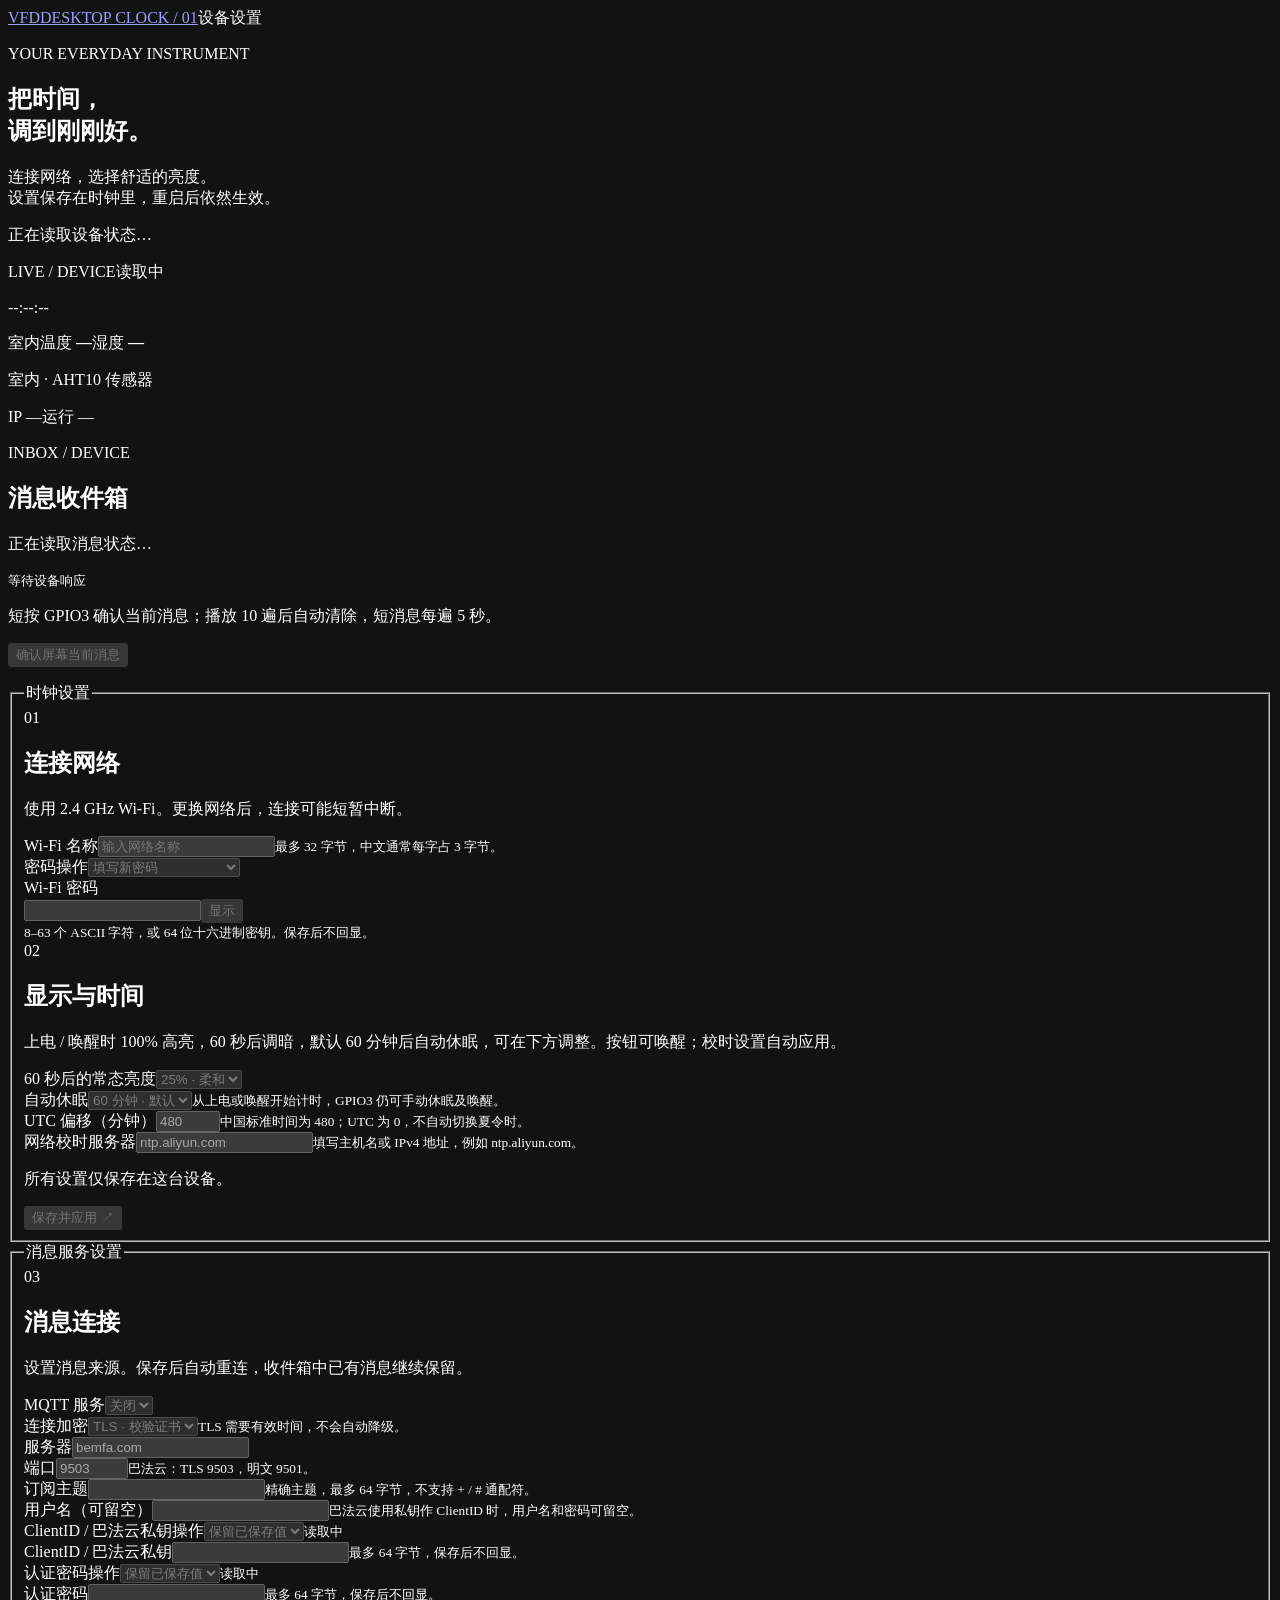
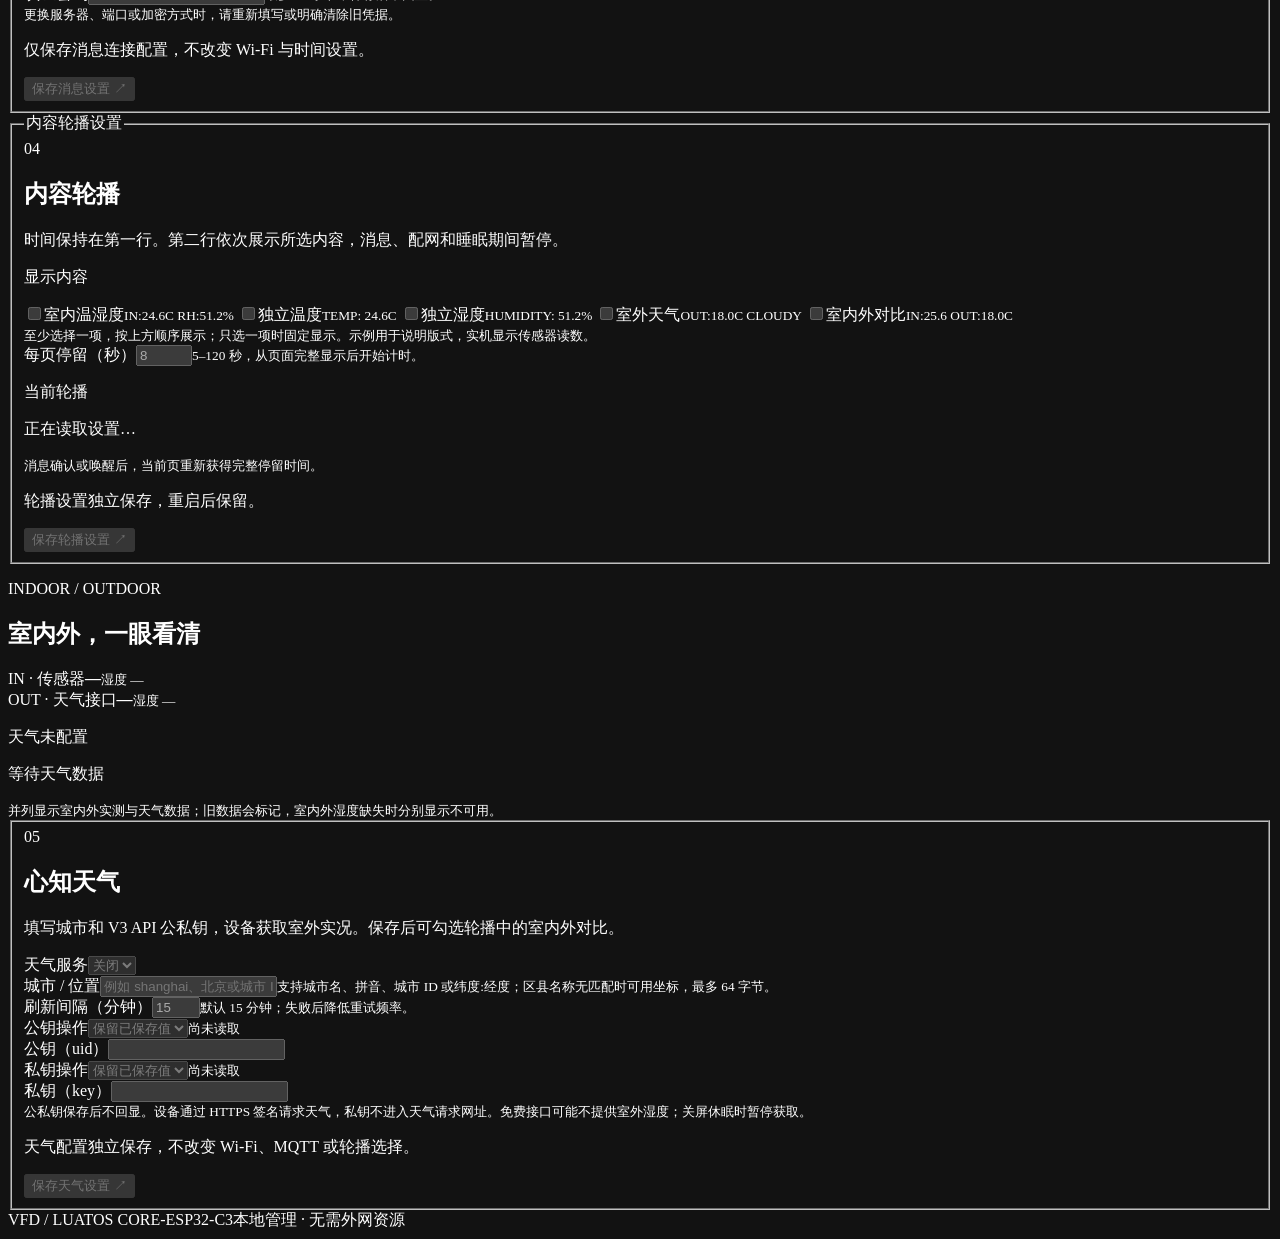
==== commit ca42945c: "Add button message confirmation, playback expiry and configurable sleep" ====
--- a/web/index.html
+++ b/web/index.html
@@ -8,14 +8,14 @@
     <div class="intro"><p class="eyebrow">YOUR EVERYDAY INSTRUMENT</p><h1 id="title">把时间，<br>调到刚刚好。</h1><p class="description">连接网络，选择舒适的亮度。<br>设置保存在时钟里，重启后依然生效。</p><p id="connection" class="connection" role="status">正在读取设备状态…</p></div>
     <div class="instrument" aria-label="设备实时状态"><div class="instrument-top"><span>LIVE / DEVICE</span><span id="network-label">读取中</span></div><p id="clock" class="clock">--:--:--</p><div class="readings"><span>室内温度 <strong id="temperature">—</strong></span><span>湿度 <strong id="humidity">—</strong></span></div><p id="sensor-note" class="instrument-note">室内 · AHT10 传感器</p><div class="instrument-bottom"><span id="address">IP —</span><span id="uptime">运行 —</span></div></div>
   </section>
-  <section class="message-panel" aria-labelledby="messages-title"><div><p class="eyebrow">INBOX / DEVICE</p><h2 id="messages-title">消息收件箱</h2><p id="mqtt-status" role="status">正在读取消息状态…</p><small id="message-status">等待设备响应</small></div><div class="message-actions"><button type="button" id="ack-message" disabled>确认屏幕当前消息</button><p id="ack-result" role="status" aria-live="polite"></p></div></section>
+  <section class="message-panel" aria-labelledby="messages-title"><div><p class="eyebrow">INBOX / DEVICE</p><h2 id="messages-title">消息收件箱</h2><p id="mqtt-status" role="status">正在读取消息状态…</p><small id="message-status">等待设备响应</small><p class="instrument-note">短按 GPIO3 确认当前消息；播放 10 遍后自动清除，短消息每遍 5 秒。</p></div><div class="message-actions"><button type="button" id="ack-message" disabled>确认屏幕当前消息</button><p id="ack-result" role="status" aria-live="polite"></p></div></section>
   <form id="settings" autocomplete="off">
     <fieldset id="fields" disabled><legend class="sr-only">时钟设置</legend>
       <section class="setting-section" aria-labelledby="network-title"><div class="section-heading"><span class="number">01</span><div><h2 id="network-title">连接网络</h2><p>使用 2.4 GHz Wi-Fi。更换网络后，连接可能短暂中断。</p></div></div>
         <div class="inputs"><div class="field"><label for="ssid">Wi-Fi 名称</label><input id="ssid" name="ssid" maxlength="32" required autocomplete="off" placeholder="输入网络名称"><small>最多 32 字节，中文通常每字占 3 字节。</small></div><div class="field"><label for="password-mode">密码操作</label><select id="password-mode" name="password_mode"><option value="replace">填写新密码</option><option value="keep">保留已保存的密码</option><option value="open">连接无密码的开放网络</option></select></div><div class="field wide" id="password-field"><label for="password">Wi-Fi 密码</label><div class="password-input"><input id="password" type="password" name="password" maxlength="64" autocomplete="new-password"><button type="button" id="toggle-password" aria-controls="password" aria-pressed="false">显示</button></div><small>8–63 个 ASCII 字符，或 64 位十六进制密钥。保存后不回显。</small></div></div>
       </section>
-      <section class="setting-section" aria-labelledby="display-title"><div class="section-heading"><span class="number">02</span><div><h2 id="display-title">显示与时间</h2><p>上电 / 唤醒时 100% 高亮，60 秒后调暗，30 分钟后自动休眠。按钮可唤醒；校时设置自动应用。</p></div></div>
-        <div class="inputs"><div class="field"><label for="brightness">60 秒后的常态亮度</label><select id="brightness" name="brightness"><option value="1">25% · 柔和</option><option value="2">50% · 日常</option><option value="3">75% · 明亮</option></select></div><div class="field"><label for="offset">UTC 偏移（分钟）</label><input id="offset" name="offset" type="number" min="-720" max="840" step="1" value="480" required><small>中国标准时间为 480；UTC 为 0，不自动切换夏令时。</small></div><div class="field wide"><label for="ntp">网络校时服务器</label><input id="ntp" name="ntp" maxlength="63" value="ntp.aliyun.com" required spellcheck="false" autocapitalize="none"><small>填写主机名或 IPv4 地址，例如 ntp.aliyun.com。</small></div></div>
+      <section class="setting-section" aria-labelledby="display-title"><div class="section-heading"><span class="number">02</span><div><h2 id="display-title">显示与时间</h2><p>上电 / 唤醒时 100% 高亮，60 秒后调暗，默认 60 分钟后自动休眠，可在下方调整。按钮可唤醒；校时设置自动应用。</p></div></div>
+        <div class="inputs"><div class="field"><label for="brightness">60 秒后的常态亮度</label><select id="brightness" name="brightness"><option value="1">25% · 柔和</option><option value="2">50% · 日常</option><option value="3">75% · 明亮</option></select></div><div class="field"><label for="sleep">自动休眠</label><select id="sleep" name="sleep"><option value="15">15 分钟</option><option value="30">30 分钟</option><option value="60" selected>60 分钟 · 默认</option><option value="120">120 分钟</option><option value="0">永不自动休眠</option></select><small>从上电或唤醒开始计时，GPIO3 仍可手动休眠及唤醒。</small></div><div class="field"><label for="offset">UTC 偏移（分钟）</label><input id="offset" name="offset" type="number" min="-720" max="840" step="1" value="480" required><small>中国标准时间为 480；UTC 为 0，不自动切换夏令时。</small></div><div class="field wide"><label for="ntp">网络校时服务器</label><input id="ntp" name="ntp" maxlength="63" value="ntp.aliyun.com" required spellcheck="false" autocapitalize="none"><small>填写主机名或 IPv4 地址，例如 ntp.aliyun.com。</small></div></div>
       </section>
       <div class="save-bar"><p id="result" role="status" aria-live="polite">所有设置仅保存在这台设备。</p><button class="primary" type="submit" id="save">保存并应用 <span aria-hidden="true">↗</span></button></div>
     </fieldset>
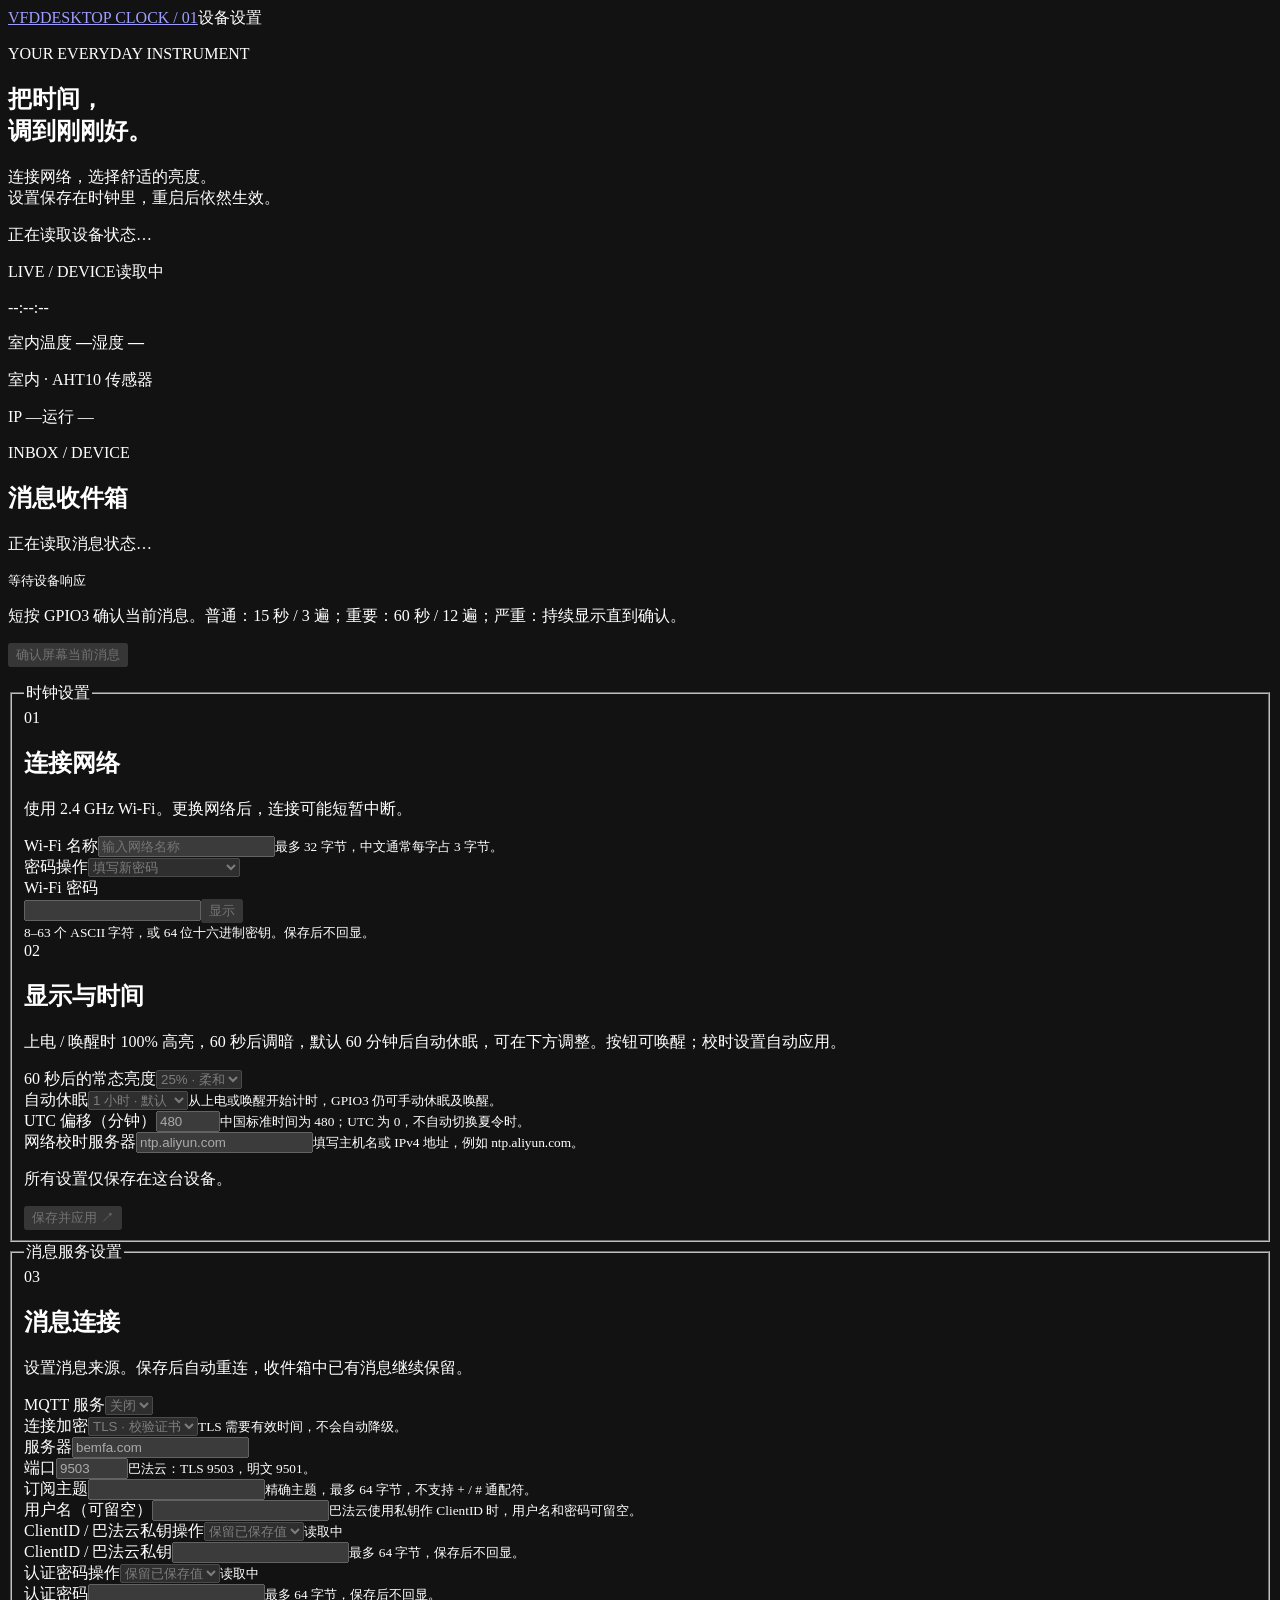
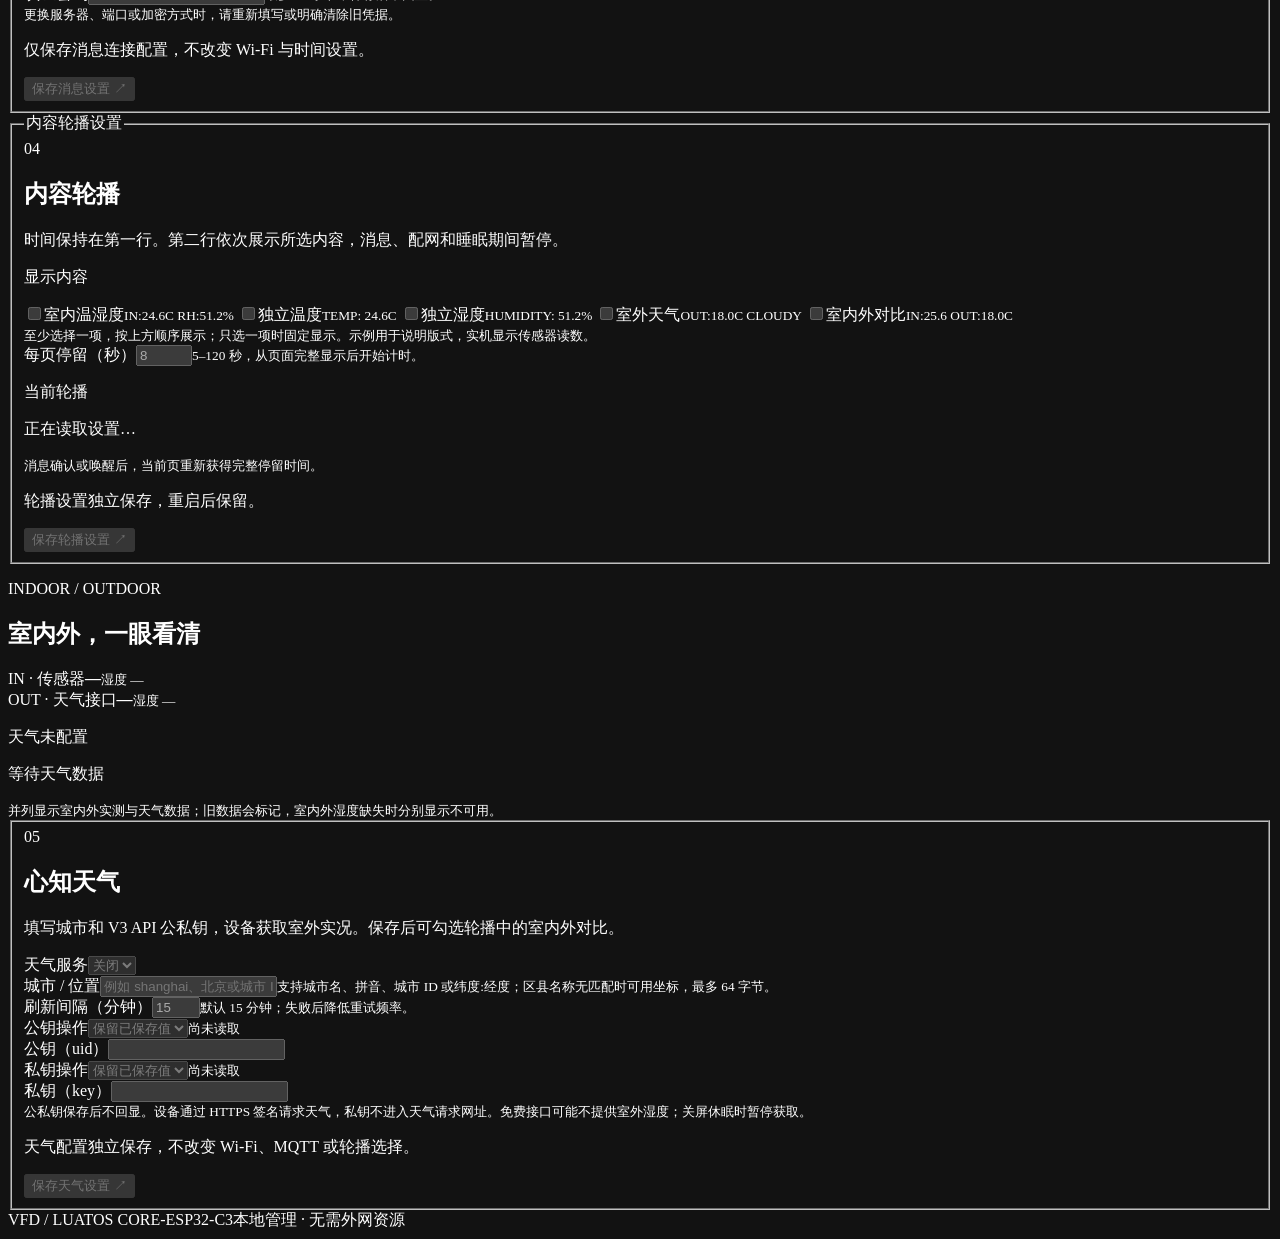
==== commit f76cc15d: "Add leveled JSON messages, priority eviction and nine-hour sleep options" ====
--- a/web/index.html
+++ b/web/index.html
@@ -8,14 +8,14 @@
     <div class="intro"><p class="eyebrow">YOUR EVERYDAY INSTRUMENT</p><h1 id="title">把时间，<br>调到刚刚好。</h1><p class="description">连接网络，选择舒适的亮度。<br>设置保存在时钟里，重启后依然生效。</p><p id="connection" class="connection" role="status">正在读取设备状态…</p></div>
     <div class="instrument" aria-label="设备实时状态"><div class="instrument-top"><span>LIVE / DEVICE</span><span id="network-label">读取中</span></div><p id="clock" class="clock">--:--:--</p><div class="readings"><span>室内温度 <strong id="temperature">—</strong></span><span>湿度 <strong id="humidity">—</strong></span></div><p id="sensor-note" class="instrument-note">室内 · AHT10 传感器</p><div class="instrument-bottom"><span id="address">IP —</span><span id="uptime">运行 —</span></div></div>
   </section>
-  <section class="message-panel" aria-labelledby="messages-title"><div><p class="eyebrow">INBOX / DEVICE</p><h2 id="messages-title">消息收件箱</h2><p id="mqtt-status" role="status">正在读取消息状态…</p><small id="message-status">等待设备响应</small><p class="instrument-note">短按 GPIO3 确认当前消息；播放 10 遍后自动清除，短消息每遍 5 秒。</p></div><div class="message-actions"><button type="button" id="ack-message" disabled>确认屏幕当前消息</button><p id="ack-result" role="status" aria-live="polite"></p></div></section>
+  <section class="message-panel" aria-labelledby="messages-title"><div><p class="eyebrow">INBOX / DEVICE</p><h2 id="messages-title">消息收件箱</h2><p id="mqtt-status" role="status">正在读取消息状态…</p><small id="message-status">等待设备响应</small><p class="instrument-note">短按 GPIO3 确认当前消息。普通：15 秒 / 3 遍；重要：60 秒 / 12 遍；严重：持续显示直到确认。</p></div><div class="message-actions"><button type="button" id="ack-message" disabled>确认屏幕当前消息</button><p id="ack-result" role="status" aria-live="polite"></p></div></section>
   <form id="settings" autocomplete="off">
     <fieldset id="fields" disabled><legend class="sr-only">时钟设置</legend>
       <section class="setting-section" aria-labelledby="network-title"><div class="section-heading"><span class="number">01</span><div><h2 id="network-title">连接网络</h2><p>使用 2.4 GHz Wi-Fi。更换网络后，连接可能短暂中断。</p></div></div>
         <div class="inputs"><div class="field"><label for="ssid">Wi-Fi 名称</label><input id="ssid" name="ssid" maxlength="32" required autocomplete="off" placeholder="输入网络名称"><small>最多 32 字节，中文通常每字占 3 字节。</small></div><div class="field"><label for="password-mode">密码操作</label><select id="password-mode" name="password_mode"><option value="replace">填写新密码</option><option value="keep">保留已保存的密码</option><option value="open">连接无密码的开放网络</option></select></div><div class="field wide" id="password-field"><label for="password">Wi-Fi 密码</label><div class="password-input"><input id="password" type="password" name="password" maxlength="64" autocomplete="new-password"><button type="button" id="toggle-password" aria-controls="password" aria-pressed="false">显示</button></div><small>8–63 个 ASCII 字符，或 64 位十六进制密钥。保存后不回显。</small></div></div>
       </section>
       <section class="setting-section" aria-labelledby="display-title"><div class="section-heading"><span class="number">02</span><div><h2 id="display-title">显示与时间</h2><p>上电 / 唤醒时 100% 高亮，60 秒后调暗，默认 60 分钟后自动休眠，可在下方调整。按钮可唤醒；校时设置自动应用。</p></div></div>
-        <div class="inputs"><div class="field"><label for="brightness">60 秒后的常态亮度</label><select id="brightness" name="brightness"><option value="1">25% · 柔和</option><option value="2">50% · 日常</option><option value="3">75% · 明亮</option></select></div><div class="field"><label for="sleep">自动休眠</label><select id="sleep" name="sleep"><option value="15">15 分钟</option><option value="30">30 分钟</option><option value="60" selected>60 分钟 · 默认</option><option value="120">120 分钟</option><option value="0">永不自动休眠</option></select><small>从上电或唤醒开始计时，GPIO3 仍可手动休眠及唤醒。</small></div><div class="field"><label for="offset">UTC 偏移（分钟）</label><input id="offset" name="offset" type="number" min="-720" max="840" step="1" value="480" required><small>中国标准时间为 480；UTC 为 0，不自动切换夏令时。</small></div><div class="field wide"><label for="ntp">网络校时服务器</label><input id="ntp" name="ntp" maxlength="63" value="ntp.aliyun.com" required spellcheck="false" autocapitalize="none"><small>填写主机名或 IPv4 地址，例如 ntp.aliyun.com。</small></div></div>
+        <div class="inputs"><div class="field"><label for="brightness">60 秒后的常态亮度</label><select id="brightness" name="brightness"><option value="1">25% · 柔和</option><option value="2">50% · 日常</option><option value="3">75% · 明亮</option></select></div><div class="field"><label for="sleep">自动休眠</label><select id="sleep" name="sleep"><option value="15">15 分钟</option><option value="30">30 分钟</option><option value="60" selected>1 小时 · 默认</option><option value="120">2 小时</option><option value="180">3 小时</option><option value="240">4 小时</option><option value="300">5 小时</option><option value="360">6 小时</option><option value="420">7 小时</option><option value="480">8 小时</option><option value="540">9 小时</option><option value="0">永不自动休眠</option></select><small>从上电或唤醒开始计时，GPIO3 仍可手动休眠及唤醒。</small></div><div class="field"><label for="offset">UTC 偏移（分钟）</label><input id="offset" name="offset" type="number" min="-720" max="840" step="1" value="480" required><small>中国标准时间为 480；UTC 为 0，不自动切换夏令时。</small></div><div class="field wide"><label for="ntp">网络校时服务器</label><input id="ntp" name="ntp" maxlength="63" value="ntp.aliyun.com" required spellcheck="false" autocapitalize="none"><small>填写主机名或 IPv4 地址，例如 ntp.aliyun.com。</small></div></div>
       </section>
       <div class="save-bar"><p id="result" role="status" aria-live="polite">所有设置仅保存在这台设备。</p><button class="primary" type="submit" id="save">保存并应用 <span aria-hidden="true">↗</span></button></div>
     </fieldset>
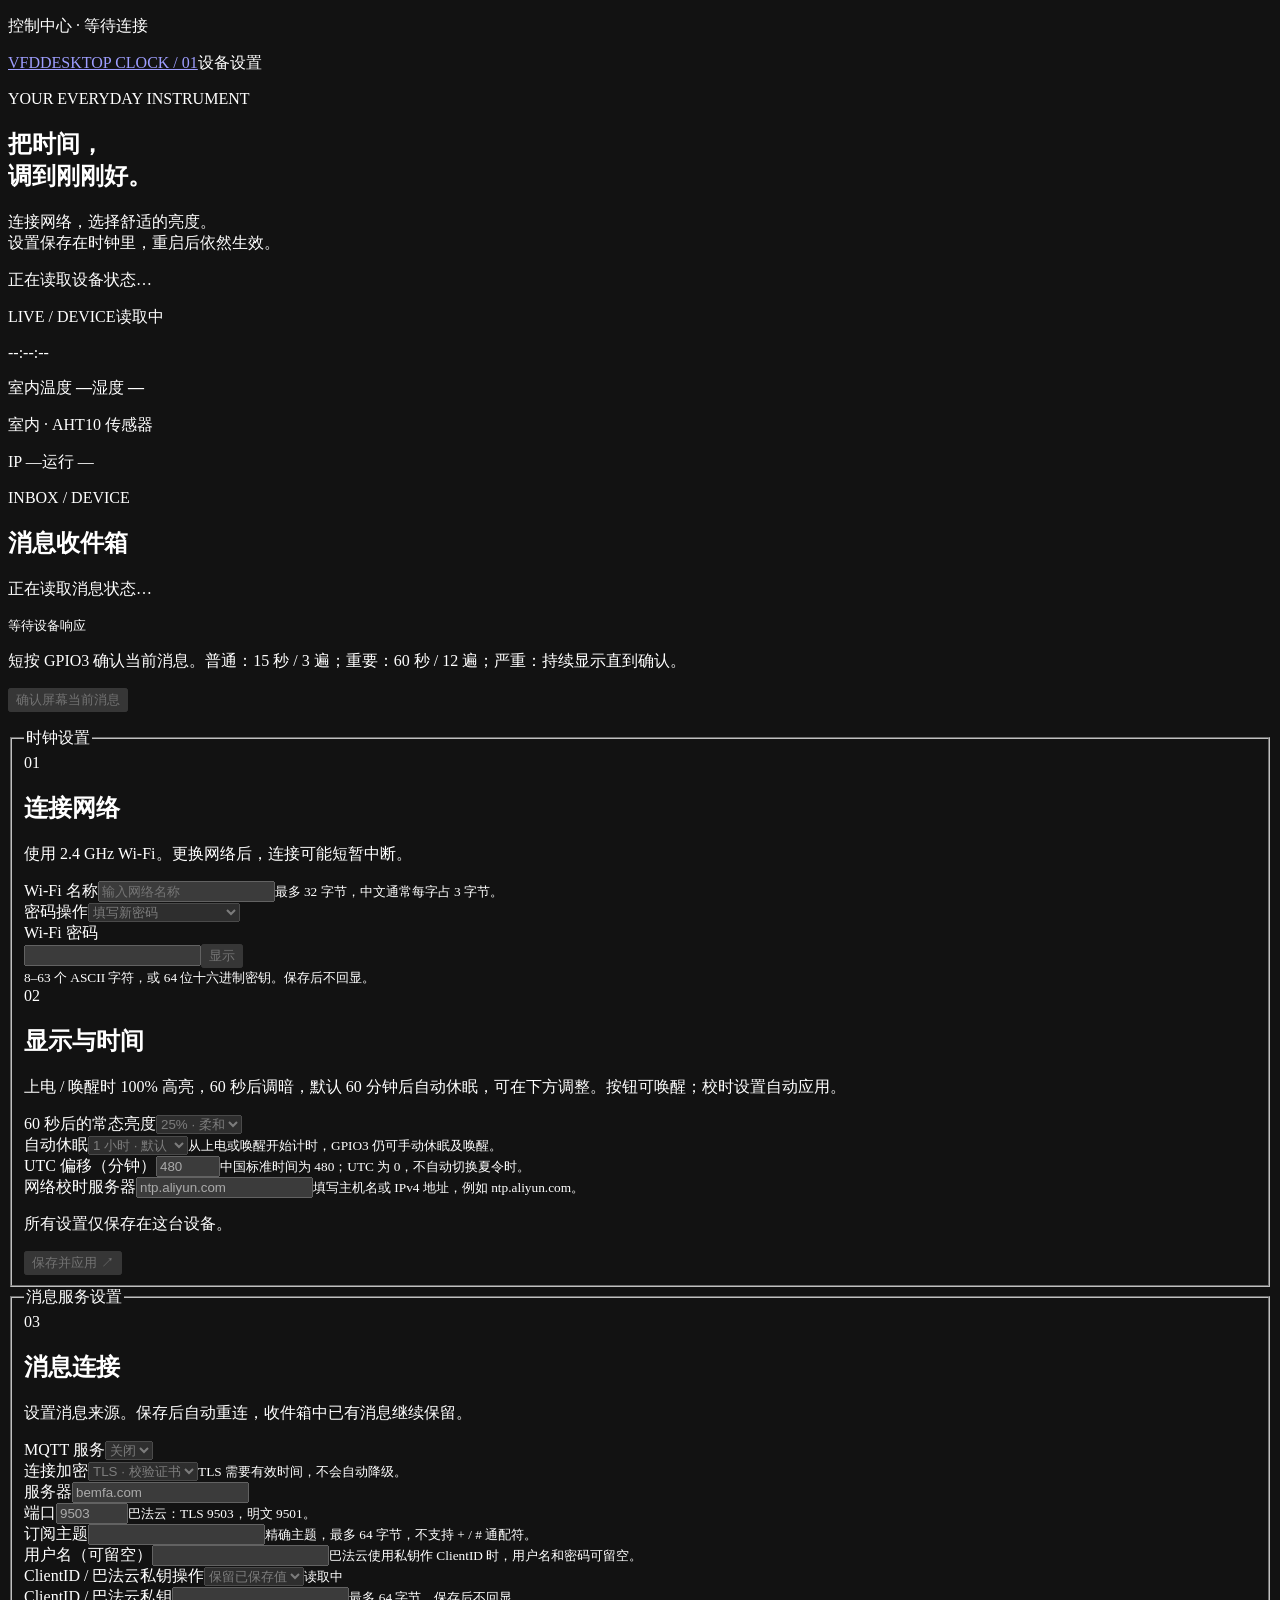
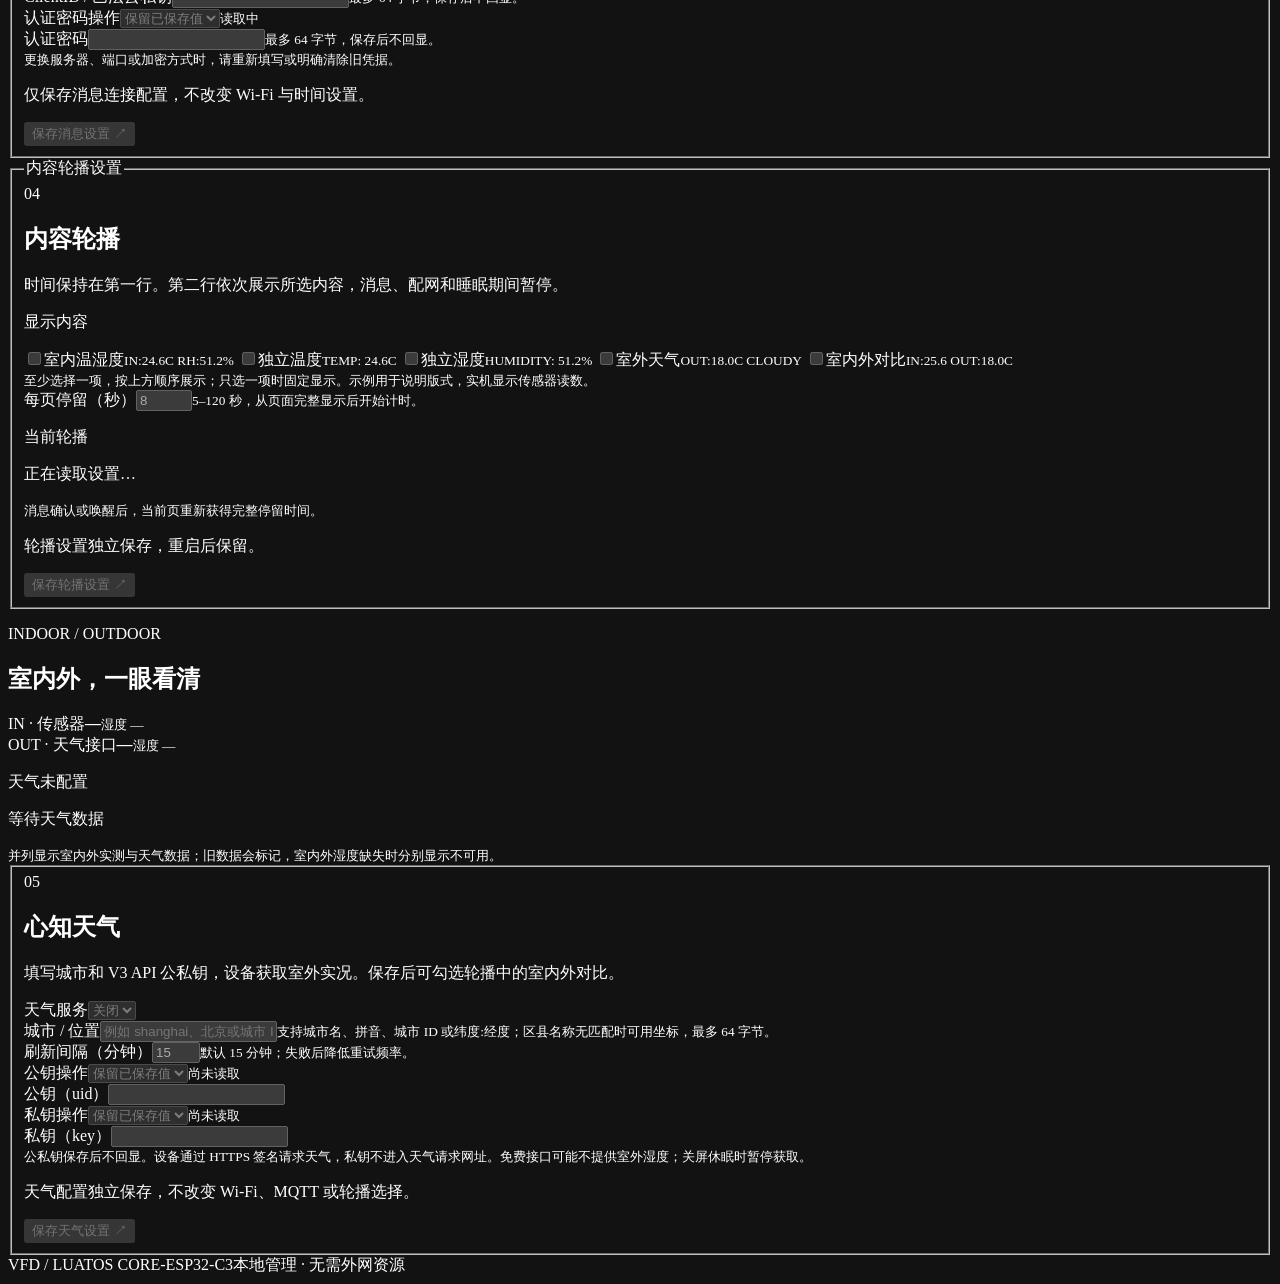
==== commit 8bf97bd9: "feat: unify clock onboarding and add enclosure assets" ====
--- a/web/index.html
+++ b/web/index.html
@@ -3,6 +3,7 @@
 <head><meta charset="utf-8"><meta name="viewport" content="width=device-width,initial-scale=1"><meta name="color-scheme" content="dark"><title>VFD · 桌面时钟</title><link rel="stylesheet" href="/style.css"><script src="/app.js" defer></script></head>
 <body>
 <main>
+  <p id="control-center" role="status">控制中心 · 等待连接</p>
   <header><a class="brand" href="/">VFD<span>DESKTOP CLOCK / 01</span></a><span class="tag">设备设置</span></header>
   <section class="overview" aria-labelledby="title">
     <div class="intro"><p class="eyebrow">YOUR EVERYDAY INSTRUMENT</p><h1 id="title">把时间，<br>调到刚刚好。</h1><p class="description">连接网络，选择舒适的亮度。<br>设置保存在时钟里，重启后依然生效。</p><p id="connection" class="connection" role="status">正在读取设备状态…</p></div>
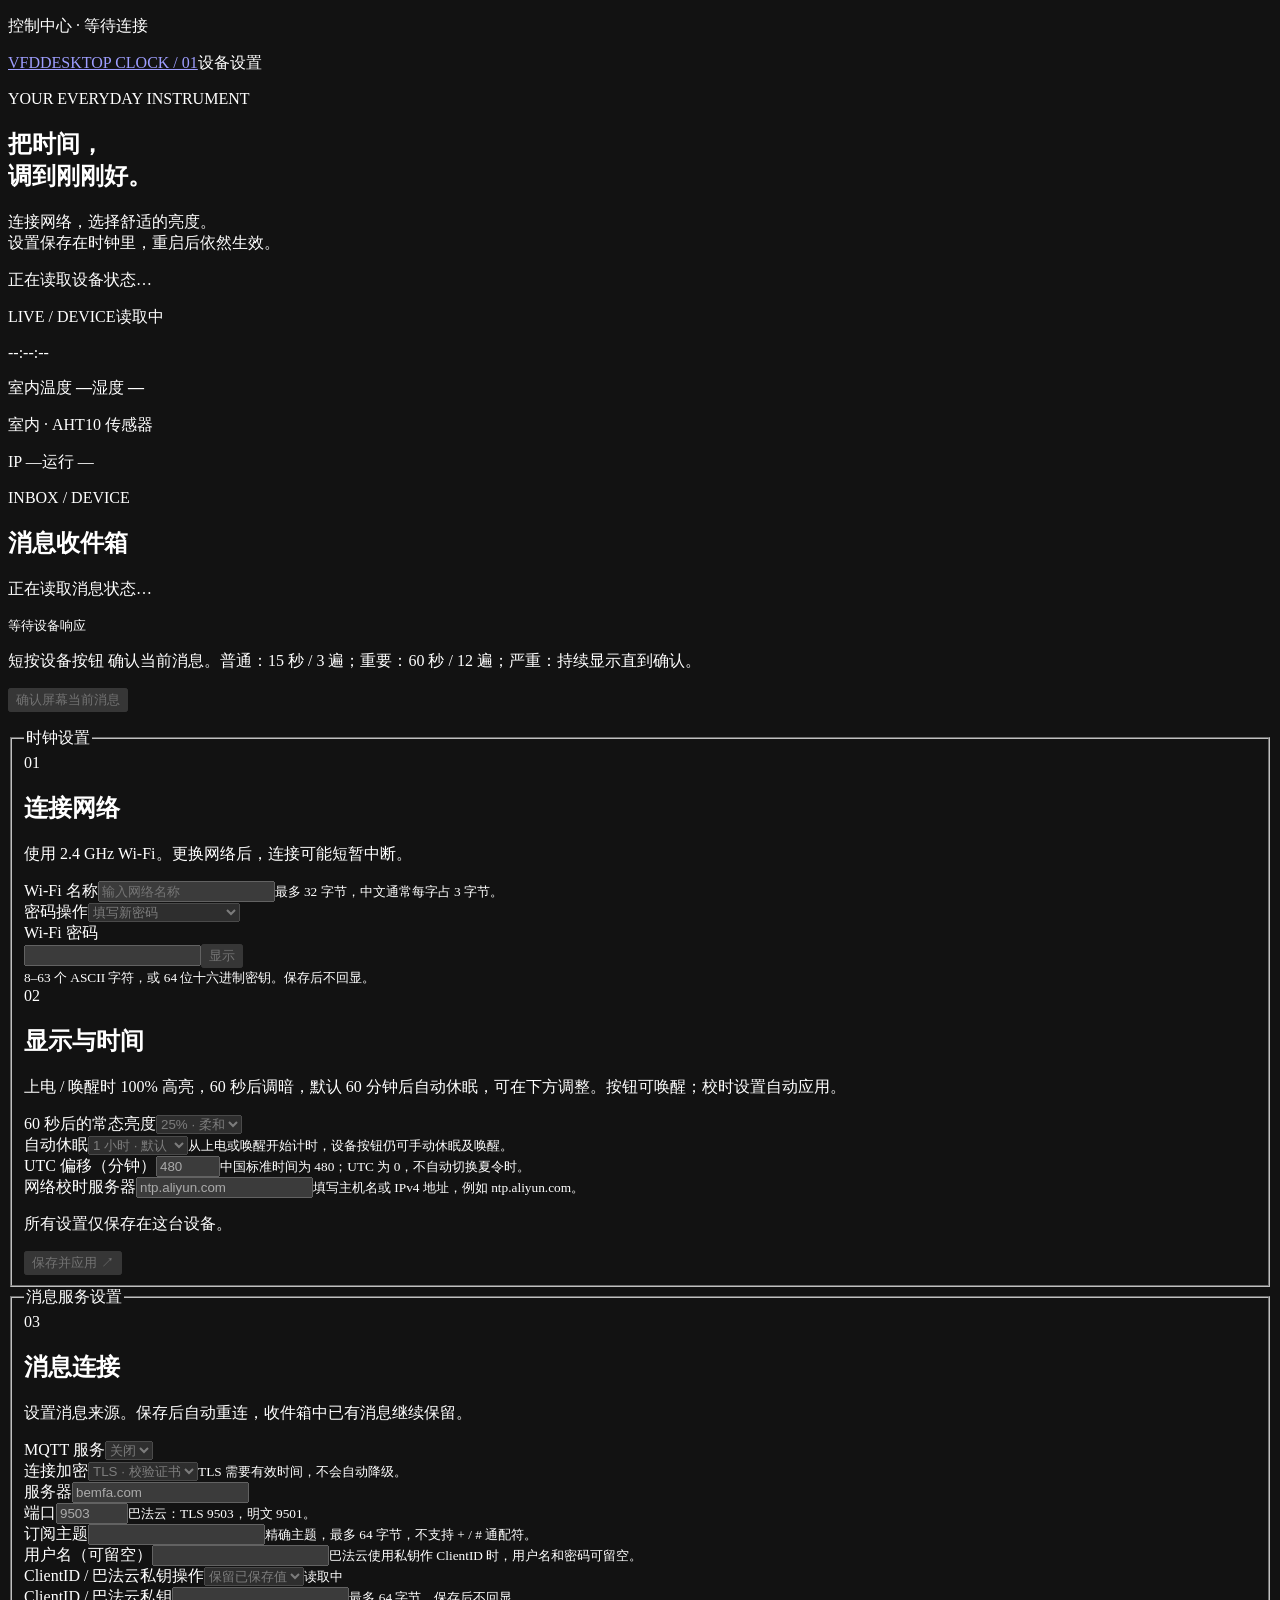
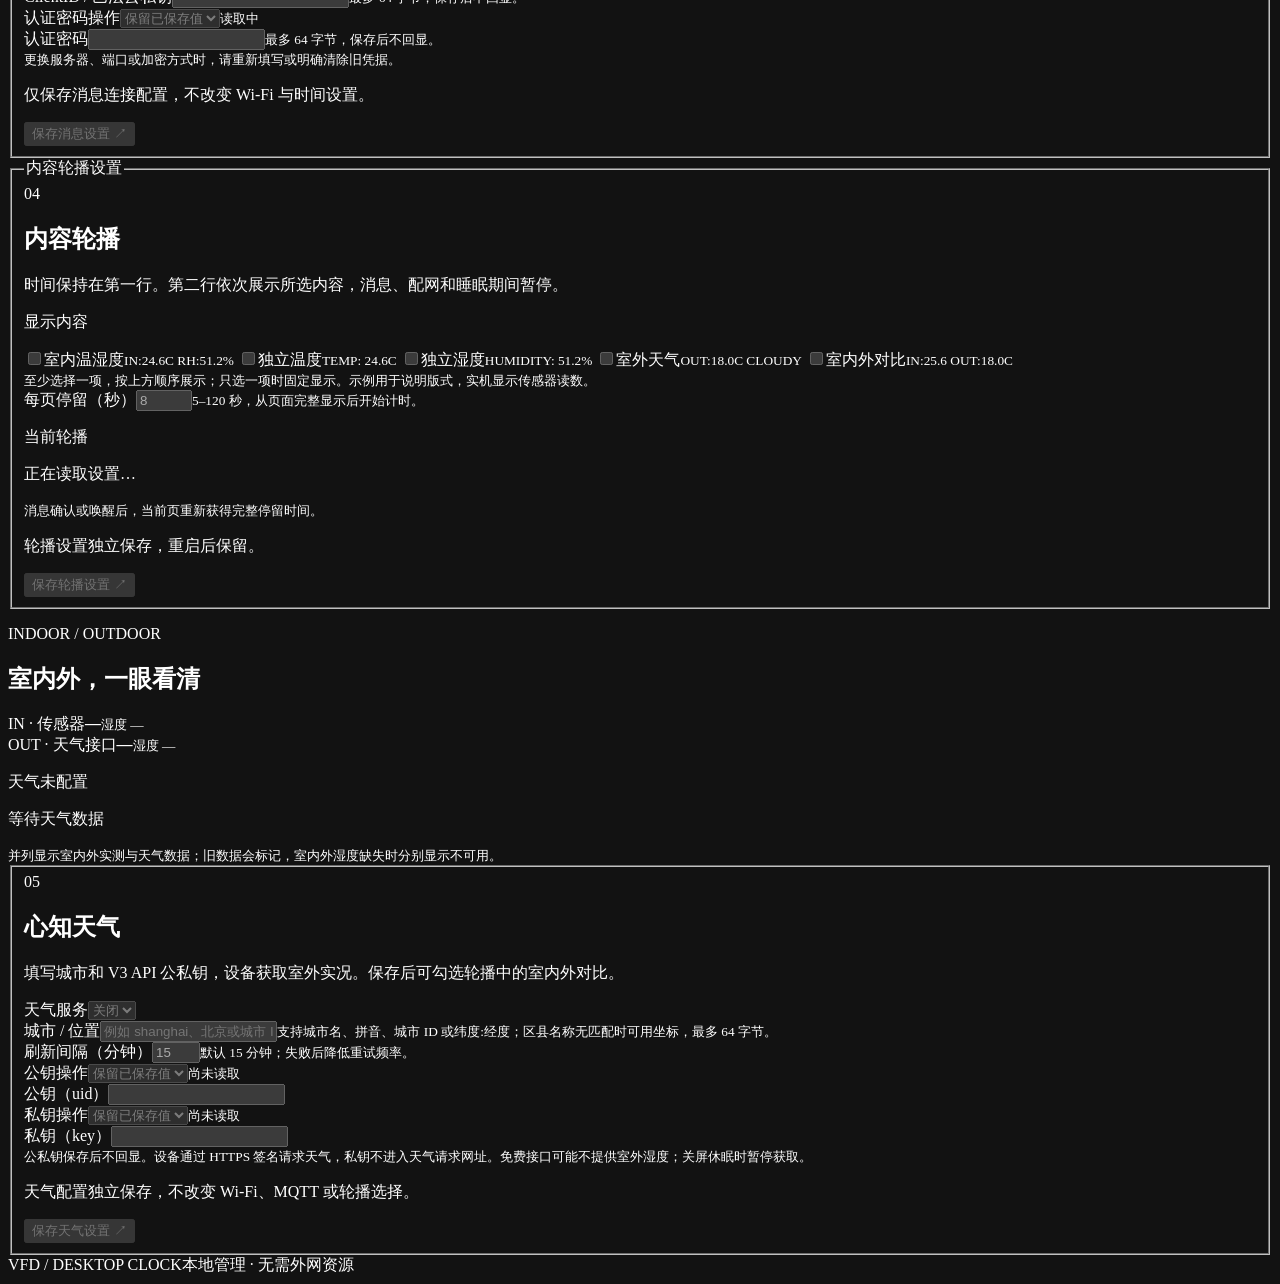
==== commit 1fa2091b: "feat: 完成 VFD 时钟 ESP8266 适配" ====
--- a/web/index.html
+++ b/web/index.html
@@ -9,14 +9,14 @@
     <div class="intro"><p class="eyebrow">YOUR EVERYDAY INSTRUMENT</p><h1 id="title">把时间，<br>调到刚刚好。</h1><p class="description">连接网络，选择舒适的亮度。<br>设置保存在时钟里，重启后依然生效。</p><p id="connection" class="connection" role="status">正在读取设备状态…</p></div>
     <div class="instrument" aria-label="设备实时状态"><div class="instrument-top"><span>LIVE / DEVICE</span><span id="network-label">读取中</span></div><p id="clock" class="clock">--:--:--</p><div class="readings"><span>室内温度 <strong id="temperature">—</strong></span><span>湿度 <strong id="humidity">—</strong></span></div><p id="sensor-note" class="instrument-note">室内 · AHT10 传感器</p><div class="instrument-bottom"><span id="address">IP —</span><span id="uptime">运行 —</span></div></div>
   </section>
-  <section class="message-panel" aria-labelledby="messages-title"><div><p class="eyebrow">INBOX / DEVICE</p><h2 id="messages-title">消息收件箱</h2><p id="mqtt-status" role="status">正在读取消息状态…</p><small id="message-status">等待设备响应</small><p class="instrument-note">短按 GPIO3 确认当前消息。普通：15 秒 / 3 遍；重要：60 秒 / 12 遍；严重：持续显示直到确认。</p></div><div class="message-actions"><button type="button" id="ack-message" disabled>确认屏幕当前消息</button><p id="ack-result" role="status" aria-live="polite"></p></div></section>
+  <section class="message-panel" aria-labelledby="messages-title"><div><p class="eyebrow">INBOX / DEVICE</p><h2 id="messages-title">消息收件箱</h2><p id="mqtt-status" role="status">正在读取消息状态…</p><small id="message-status">等待设备响应</small><p class="instrument-note">短按设备按钮 确认当前消息。普通：15 秒 / 3 遍；重要：60 秒 / 12 遍；严重：持续显示直到确认。</p></div><div class="message-actions"><button type="button" id="ack-message" disabled>确认屏幕当前消息</button><p id="ack-result" role="status" aria-live="polite"></p></div></section>
   <form id="settings" autocomplete="off">
     <fieldset id="fields" disabled><legend class="sr-only">时钟设置</legend>
       <section class="setting-section" aria-labelledby="network-title"><div class="section-heading"><span class="number">01</span><div><h2 id="network-title">连接网络</h2><p>使用 2.4 GHz Wi-Fi。更换网络后，连接可能短暂中断。</p></div></div>
         <div class="inputs"><div class="field"><label for="ssid">Wi-Fi 名称</label><input id="ssid" name="ssid" maxlength="32" required autocomplete="off" placeholder="输入网络名称"><small>最多 32 字节，中文通常每字占 3 字节。</small></div><div class="field"><label for="password-mode">密码操作</label><select id="password-mode" name="password_mode"><option value="replace">填写新密码</option><option value="keep">保留已保存的密码</option><option value="open">连接无密码的开放网络</option></select></div><div class="field wide" id="password-field"><label for="password">Wi-Fi 密码</label><div class="password-input"><input id="password" type="password" name="password" maxlength="64" autocomplete="new-password"><button type="button" id="toggle-password" aria-controls="password" aria-pressed="false">显示</button></div><small>8–63 个 ASCII 字符，或 64 位十六进制密钥。保存后不回显。</small></div></div>
       </section>
       <section class="setting-section" aria-labelledby="display-title"><div class="section-heading"><span class="number">02</span><div><h2 id="display-title">显示与时间</h2><p>上电 / 唤醒时 100% 高亮，60 秒后调暗，默认 60 分钟后自动休眠，可在下方调整。按钮可唤醒；校时设置自动应用。</p></div></div>
-        <div class="inputs"><div class="field"><label for="brightness">60 秒后的常态亮度</label><select id="brightness" name="brightness"><option value="1">25% · 柔和</option><option value="2">50% · 日常</option><option value="3">75% · 明亮</option></select></div><div class="field"><label for="sleep">自动休眠</label><select id="sleep" name="sleep"><option value="15">15 分钟</option><option value="30">30 分钟</option><option value="60" selected>1 小时 · 默认</option><option value="120">2 小时</option><option value="180">3 小时</option><option value="240">4 小时</option><option value="300">5 小时</option><option value="360">6 小时</option><option value="420">7 小时</option><option value="480">8 小时</option><option value="540">9 小时</option><option value="0">永不自动休眠</option></select><small>从上电或唤醒开始计时，GPIO3 仍可手动休眠及唤醒。</small></div><div class="field"><label for="offset">UTC 偏移（分钟）</label><input id="offset" name="offset" type="number" min="-720" max="840" step="1" value="480" required><small>中国标准时间为 480；UTC 为 0，不自动切换夏令时。</small></div><div class="field wide"><label for="ntp">网络校时服务器</label><input id="ntp" name="ntp" maxlength="63" value="ntp.aliyun.com" required spellcheck="false" autocapitalize="none"><small>填写主机名或 IPv4 地址，例如 ntp.aliyun.com。</small></div></div>
+        <div class="inputs"><div class="field"><label for="brightness">60 秒后的常态亮度</label><select id="brightness" name="brightness"><option value="1">25% · 柔和</option><option value="2">50% · 日常</option><option value="3">75% · 明亮</option></select></div><div class="field"><label for="sleep">自动休眠</label><select id="sleep" name="sleep"><option value="15">15 分钟</option><option value="30">30 分钟</option><option value="60" selected>1 小时 · 默认</option><option value="120">2 小时</option><option value="180">3 小时</option><option value="240">4 小时</option><option value="300">5 小时</option><option value="360">6 小时</option><option value="420">7 小时</option><option value="480">8 小时</option><option value="540">9 小时</option><option value="0">永不自动休眠</option></select><small>从上电或唤醒开始计时，设备按钮仍可手动休眠及唤醒。</small></div><div class="field"><label for="offset">UTC 偏移（分钟）</label><input id="offset" name="offset" type="number" min="-720" max="840" step="1" value="480" required><small>中国标准时间为 480；UTC 为 0，不自动切换夏令时。</small></div><div class="field wide"><label for="ntp">网络校时服务器</label><input id="ntp" name="ntp" maxlength="63" value="ntp.aliyun.com" required spellcheck="false" autocapitalize="none"><small>填写主机名或 IPv4 地址，例如 ntp.aliyun.com。</small></div></div>
       </section>
       <div class="save-bar"><p id="result" role="status" aria-live="polite">所有设置仅保存在这台设备。</p><button class="primary" type="submit" id="save">保存并应用 <span aria-hidden="true">↗</span></button></div>
     </fieldset>
@@ -80,6 +80,6 @@
     </section>
     <div class="save-bar"><p id="weather-result" role="status" aria-live="polite">天气配置独立保存，不改变 Wi-Fi、MQTT 或轮播选择。</p><button class="primary" type="submit" id="weather-save">保存天气设置 <span aria-hidden="true">↗</span></button></div>
   </fieldset></form>
-  <footer><span>VFD / LUATOS CORE-ESP32-C3</span><span>本地管理 · 无需外网资源</span></footer>
+  <footer><span>VFD / DESKTOP CLOCK</span><span>本地管理 · 无需外网资源</span></footer>
 </main>
 </body></html>
